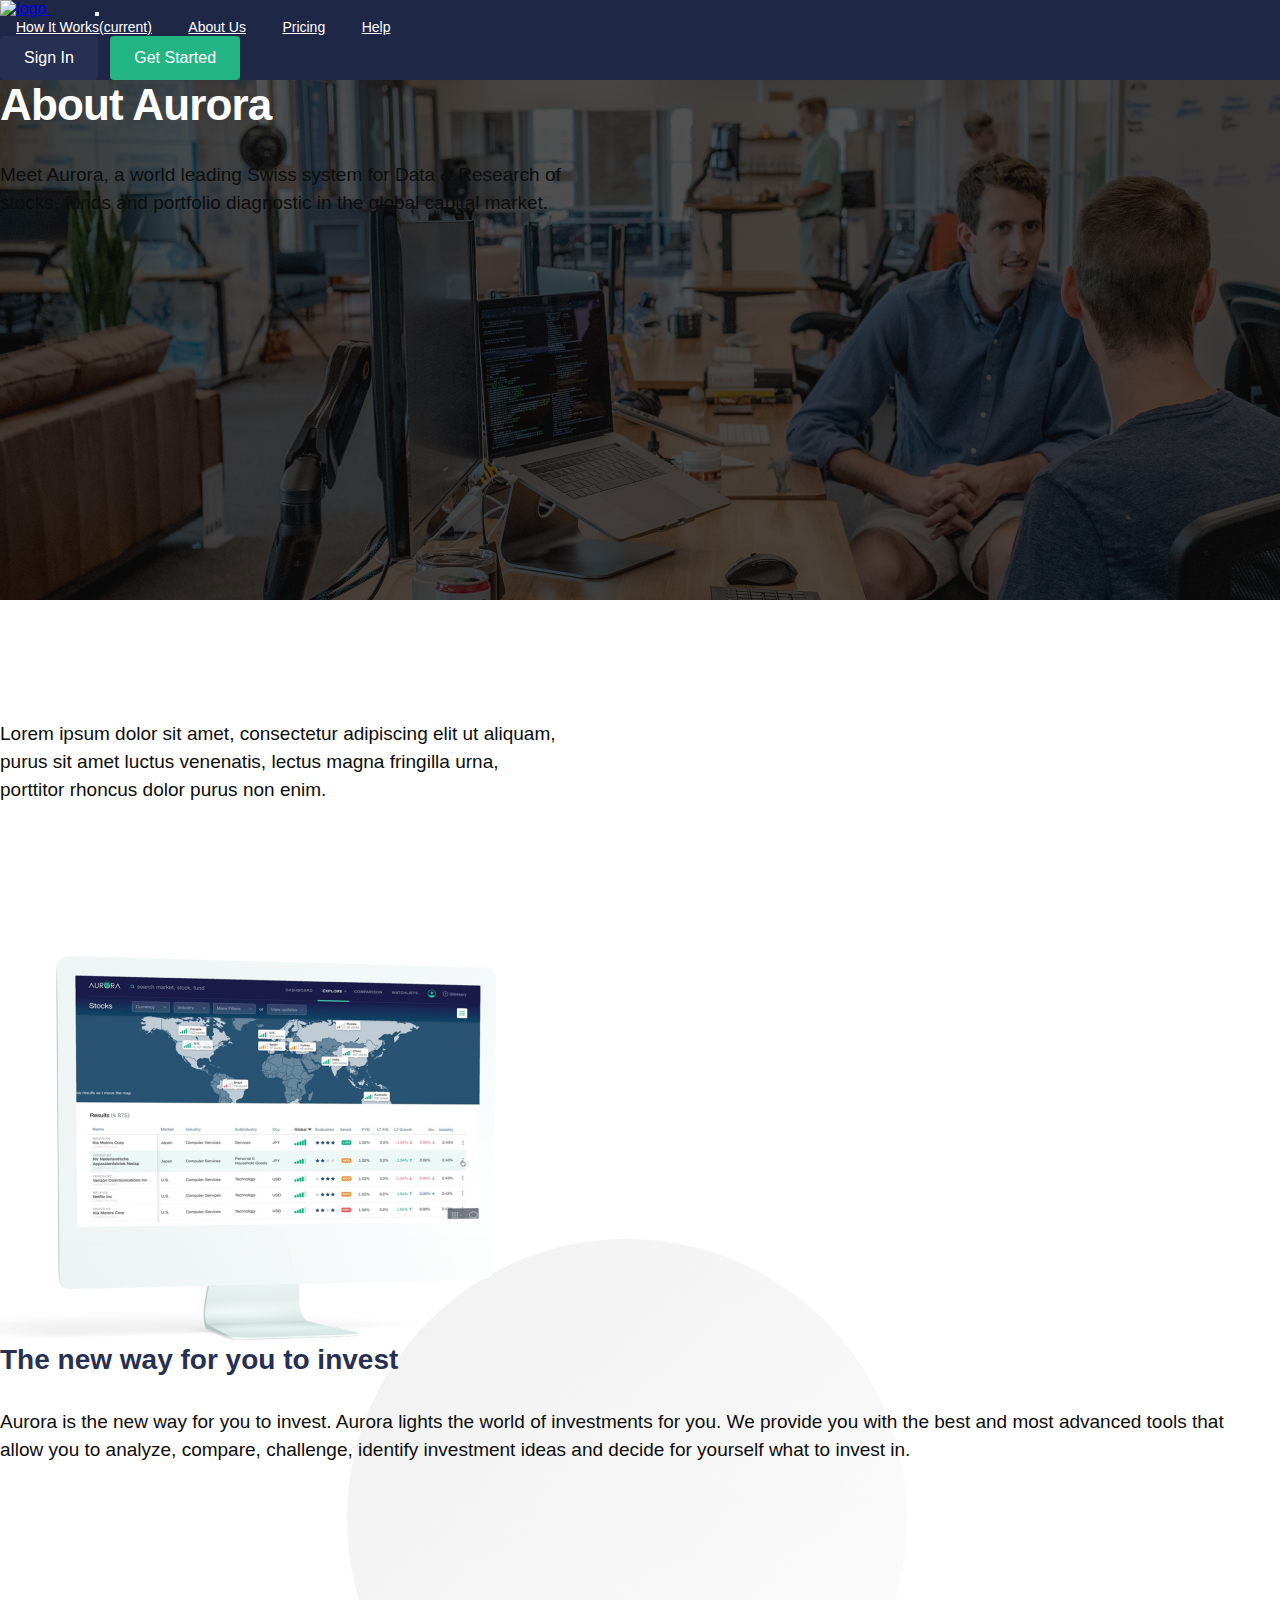
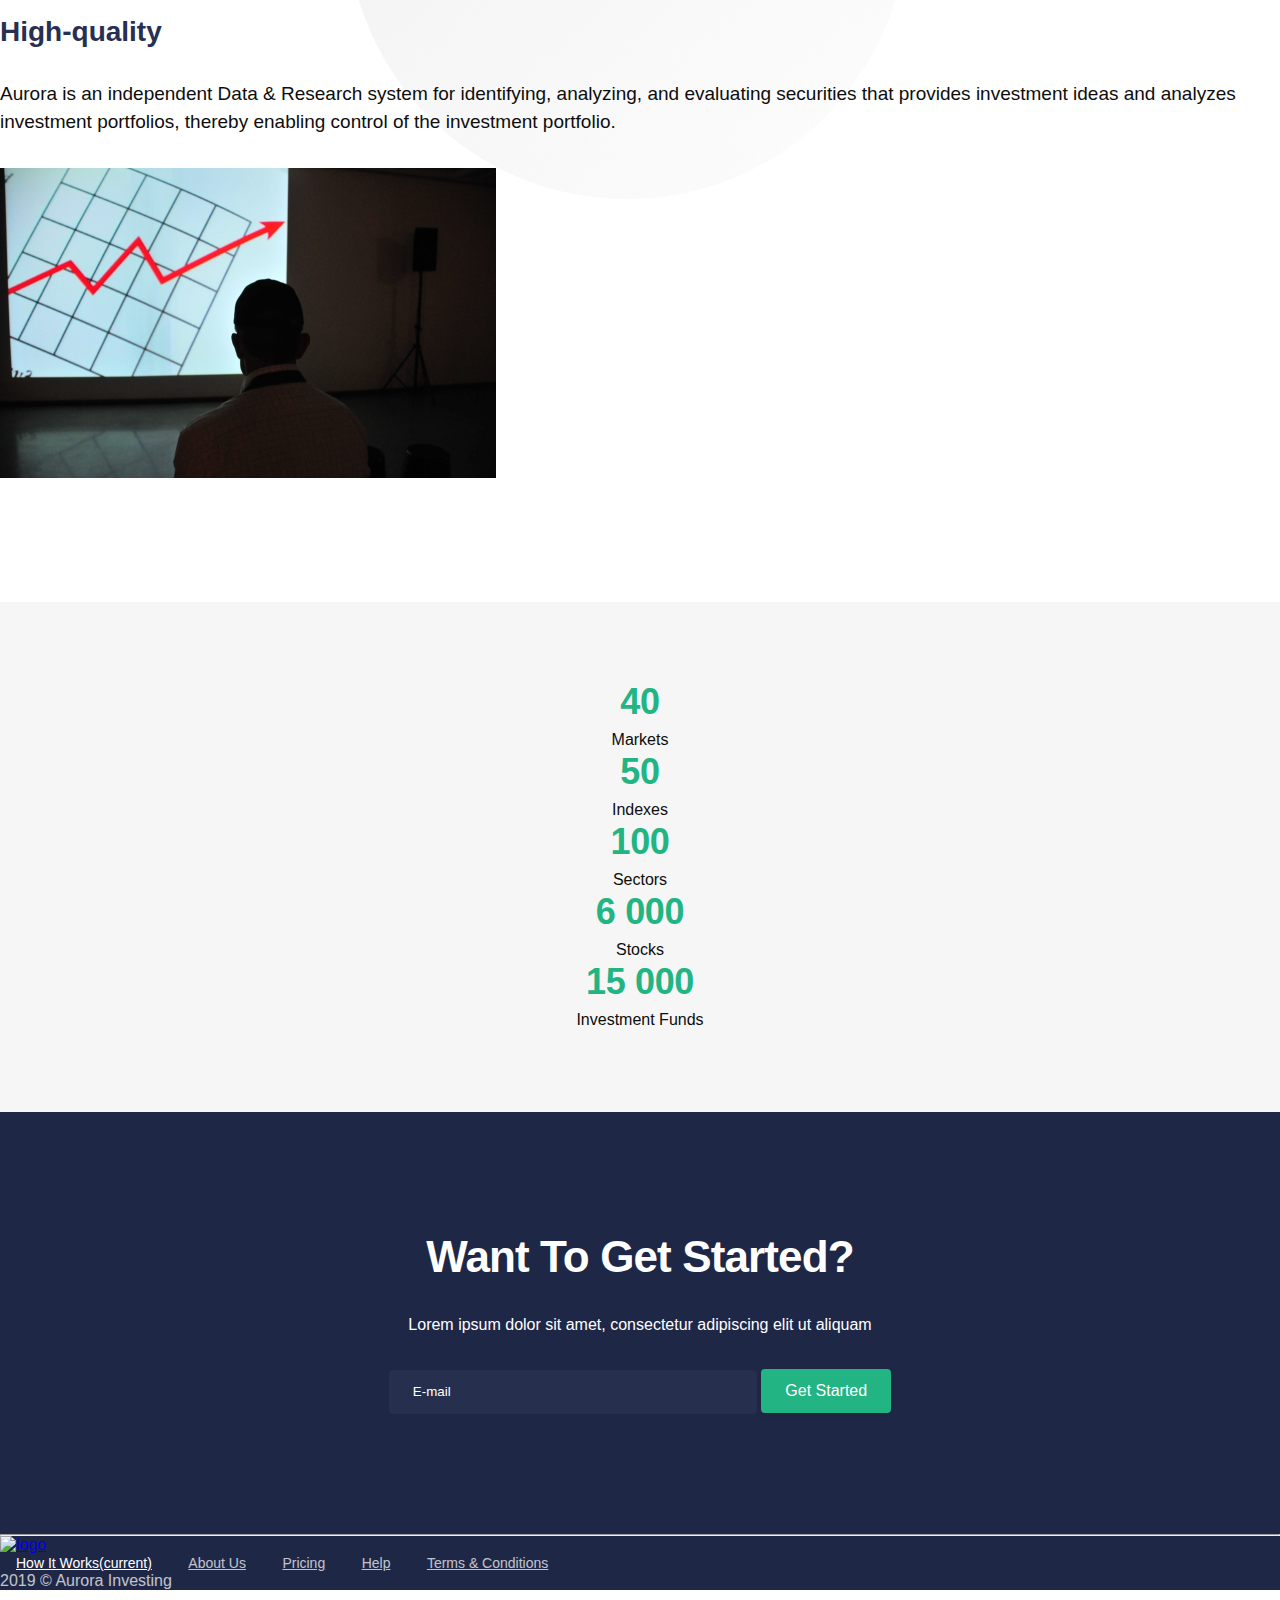
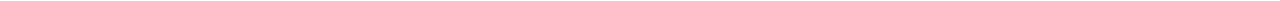
==== about.html @ 43144789 "create About Us page" ====
<!doctype html>
<html lang="en">
<head>
    <meta charset="utf-8">
    <meta name="viewport" content="width=device-width, initial-scale=1, shrink-to-fit=no">

    <link rel="stylesheet" href="css/bootstrap.min.css">
    <link rel="stylesheet" href="style.css">
    <title>About</title>
</head>
<body>
<div class="body_aur">
    <header>
        <nav class="navbar navbar-expand-lg bg-dark p-0">
            <div class="container container1224">
                <a class="navbar-brand" href="#">
                    <img src="images/Logo/Aurora.png" alt="logo">
                </a>
                <button class="navbar-toggler" type="button" data-toggle="collapse" data-target="#navbarNavAltMarkup" aria-controls="navbarNavAltMarkup" aria-expanded="false" aria-label="Toggle navigation">
                    <span class="navbar-toggler-icon"></span>
                </button>
                <div class="collapse navbar-collapse" id="navbarNavAltMarkup">
                    <div class="navbar-nav">
                        <a class="nav-item nav-link active" href="#">How It Works<span class="sr-only">(current)</span></a>
                        <a class="nav-item nav-link" href="#">About Us</a>
                        <a class="nav-item nav-link" href="#">Pricing</a>
                        <a class="nav-item nav-link" href="#">Help</a>
                    </div>
                </div>

                <div class="d-flex">
                    <button class="btn_light_blue">Sign In</button>
                    <button class="btn_green">Get Started</button>
                </div>
            </div>
        </nav>
    </header>
    <main role="main">
        <section class="about-header-section m-b--120">
            <div class="d-flex justify-content-center align-items-center flex-column h-100">
                <h1 class="title_h2-white">About Aurora</h1>
                <p class="info_section--text--maxP text-white">Meet Aurora, a world leading Swiss system for Data & Research of
                    <br> stocks, funds and portfolio diagnostic in the global capital market.</p>
            </div>
        </section>
        <section class="content-about">
            <div class="container container1224">
                <div class="text-center">
                    <p class="info_section--text--maxP">
                        Lorem ipsum dolor sit amet, consectetur adipiscing elit ut aliquam, <br>
                        purus sit amet luctus venenatis, lectus magna fringilla urna, <br>
                        porttitor rhoncus dolor purus non enim.
                    </p>
                </div>
                <div class="bg-ellipse">
                    <div class="d-flex align-items-center p-tb--120 wrap">
                        <div class="col-12 col-md-6 p-0">
                            <img src="images/imacccc-1024x792%201.png" alt="">
                        </div>
                        <div class="col-12 col-md-6 text-left">
                            <h3 class="title_h3">The new way for you to invest</h3>
                            <p class="info_section--text--maxP">Aurora is the new way for you to invest.
                                Aurora lights the world of investments for you. We provide you with the best and most
                                advanced tools that allow you to analyze, compare, challenge, identify investment ideas
                                and decide for yourself what to invest in.
                            </p>
                        </div>
                    </div>
                    <div class="d-flex align-items-center p-b--120 wrap reverse">
                        <div class="col-12 col-md-6 text-left">
                            <h3 class="title_h3">High-quality</h3>
                            <p class="info_section--text--maxP">
                                Aurora is an independent Data & Research system for identifying,
                                analyzing, and evaluating securities that provides investment ideas and analyzes investment portfolios,
                                thereby enabling control of the investment portfolio.
                            </p>
                        </div>
                        <div class="col-12 col-md-6 p-0 text-right">
                            <img src="images/Rectangle.png" alt="">
                        </div>
                    </div>
                </div>
            </div>
        </section>
        <section>
            <div class="d-flex justify-content-center aur_numbers flex-sm-wrap flex-wrap">
                <div class="ph-40">
                    <div class="aur_number">40</div>
                    <div class="info_number">Markets</div>
                </div>
                <div class="ph-40">
                    <div class="aur_number">50</div>
                    <div class="info_number">Indexes</div>
                </div>
                <div class="ph-40">
                    <div class="aur_number">100</div>
                    <div class="info_number">Sectors</div>
                </div>
                <div class="ph-40">
                    <div class="aur_number">6 000</div>
                    <div class="info_number">Stocks</div>
                </div>
                <div class="ph-40">
                    <div class="aur_number">15 000</div>
                    <div class="info_number">Investment Funds</div>
                </div>
            </div>
        </section>
    </main>
    <footer>
        <section class="get-start-section">
            <div class="container">
                <h2 class="title_h2-white">Want To Get Started?</h2>
                <p>Lorem ipsum dolor sit amet, consectetur adipiscing elit ut aliquam</p>
                <form action="">
                    <div>
                        <input type="email" class="aur-input" placeholder="E-mail">
                        <button class="btn_green">Get Started</button>
                    </div>
                </form>
            </div>
        </section>
        <hr class="m-0">
        <section class="footer-section">
            <div class="navbar navbar-expand-lg navbar-dark bg_header_dark p-0">
                <div class="container container1224">
                    <a class="navbar-brand" href="#">
                        <img src="images/Logo/Aurora.png" alt="logo">
                    </a>
                    <div class="navbar-collapse justify-content-between">
                        <div class="navbar-nav">
                            <a class="nav-item nav-link active" href="#">How It Works<span class="sr-only">(current)</span></a>
                            <a class="nav-item nav-link opacity072" href="#">About Us</a>
                            <a class="nav-item nav-link opacity072" href="#">Pricing</a>
                            <a class="nav-item nav-link opacity072" href="#">Help</a>
                            <a class="nav-item nav-link opacity072" href="#">Terms & Conditions</a>
                        </div>
                        <div class="d-flex opacity072">
                            2019 © Aurora Investing
                        </div>
                    </div>
                </div>
            </div>
        </section>
    </footer>
</div>
<script src="https://code.jquery.com/jquery-3.4.1.slim.min.js" integrity="sha384-J6qa4849blE2+poT4WnyKhv5vZF5SrPo0iEjwBvKU7imGFAV0wwj1yYfoRSJoZ+n" crossorigin="anonymous"></script>
<script src="https://cdn.jsdelivr.net/npm/popper.js@1.16.0/dist/umd/popper.min.js" integrity="sha384-Q6E9RHvbIyZFJoft+2mJbHaEWldlvI9IOYy5n3zV9zzTtmI3UksdQRVvoxMfooAo" crossorigin="anonymous"></script>
<script src="js/bootstrap.min.js" integrity="sha384-wfSDF2E50Y2D1uUdj0O3uMBJnjuUD4Ih7YwaYd1iqfktj0Uod8GCExl3Og8ifwB6" crossorigin="anonymous"></script>
</body>
</html>
---- style.css ----
* {
    margin: 0;
    padding: 0;
}
@font-face {
    font-family: 'Inter-Regular';
    src: url('fonts/Inter-Regular.eot');
    src: url('fonts/Inter-Regular.eot?#iefix') format('embedded-opentype'),
    url('fonts/Inter-Regular.svg#Inter-Regular') format('svg'),
    url('fonts/Inter-Regular.ttf') format('truetype'),
    url('fonts/Inter-Regular.woff') format('woff'),
    url('fonts/Inter-Regular.woff2') format('woff2');
    font-weight: normal;
    font-style: normal;
}
@font-face {
    font-family: 'Inter-Bold';
    src: url('fonts/Inter-Bold.eot');
    src: url('fonts/Inter-Bold.eot?#iefix') format('embedded-opentype'),
    url('fonts/Inter-Bold.svg#Inter-Bold') format('svg'),
    url('fonts/Inter-Bold.ttf') format('truetype'),
    url('fonts/Inter-Bold.woff') format('woff'),
    url('fonts/Inter-Bold.woff2') format('woff2');
    font-weight: normal;
    font-style: normal;
}
body {
    font-family: 'Inter-Regular', sans-serif;
}
.title_h1 {
    font-family: 'Inter-Bold', sans-serif;
    font-size: 56px;
    line-height: 62px;
    text-align: center;
    letter-spacing: -0.03em;
    color: #1F2747;
    margin-bottom: 32px;
}
.title_h2 {
    font-family: 'Inter-Bold', sans-serif;
    font-size: 44px;
    line-height: 49px;
    letter-spacing: -0.02em;
    color: #272F53;
    margin-bottom: 32px;
}
.title_h2-white {
    font-family: 'Inter-Bold', sans-serif;
    font-size: 44px;
    line-height: 49px;
    letter-spacing: -0.02em;
    color: #FFFFFF;
    margin-bottom: 32px;
}
.title_h3 {
    font-family: 'Inter-Bold', sans-serif;
    font-weight: bold;
    font-size: 28px;
    line-height: 32px;
    color: #272F53;
    margin-bottom: 32px;
}
.title_h4 {
    font-weight: bold;
    font-size: 22px;
    line-height: 25px;
    text-align: center;
    color: #272F53;
}
.body_aur {
    max-width: 1600px;
    width: 100%;
    margin: 0 auto;
}
.header-bg {
    background: url("images/header-bg.png");
    height: 1000px;
    width: 100%;
}
.body_aur .navbar-brand {
    padding-top: 8px;
    padding-bottom: 28px;
    margin-right: 44px;
}
.body_aur .nav-item.nav-link {
    font-size: 14px;
    line-height: 16px;
    color: #FFFFFF;
    padding: 0 16px;
}
.p-0 {
    padding: 0;
}
.ph-0{
    padding-left: 0;
    padding-right: 0;
}
.pv-0{
    padding-top: 0;
    padding-bottom: 0;
}
.ph-40{
    padding-left: 40px;
    padding-right:40px;
}
.m-0 {
    margin: 0;
}
.mh-0{
    margin-left: 0;
    margin-right: 0;
}
.mv-0{
    margin-top: 0;
    margin-bottom: 0;
}
.btn_light_blue {
    background: #272F53;
    border-radius: 4px;
    border: 0;
    outline:none;
    color: #FFFFFF;
    padding: 12px 24px;
    text-align: center;
    font-weight: 500;
    font-size: 16px;
    line-height: 20px;
    margin-right: 8px;
}
.btn_green {
    background: #22B483;
    box-shadow: 0 2px 4px rgba(13, 13, 13, 0.08);
    border-radius: 4px;
    color: #FFFFFF;
    padding: 12px 24px;
    text-align: center;
    font-weight: 500;
    font-size: 16px;
    line-height: 20px;
    border: 0;
    outline:none;
}
.header-content{
    padding-top: 120px;
    background-color: transparent;
}
.info_aur {
    width: 100%;
    color: #ffffff;
    padding-left: 188px;
    padding-right: 130px;
}
.info_aur h1{
    font-weight: bold;
    font-size: 44px;
    line-height: 49px;
    letter-spacing: -0.02em;
    color: #FFFFFF;
    margin-bottom: 32px;
}
.info_aur p{
    font-weight: normal;
    font-size: 19px;
    line-height: 28px;
    color: #FFFFFF;
    margin-bottom: 32px;
}
.aur_numbers {
    padding: 80px;
    background: rgba(13, 13, 13, 0.04);
}
.aur_number {
    font-size: 36px;
    line-height: 40px; text-align: center;
    letter-spacing: -0.01em;
    color: #22B483;
    margin-bottom: 6px;
    font-weight: bold;
}
.info_number {
    font-size: 16px;
    line-height: 24px;
    text-align: center;
    color: #0D0D0D;
}
.over-hidden {
    overflow: hidden;
}
.p-tb--120 {
    padding-top: 120px;
    padding-bottom: 120px;
}
.p-b--120 {
    padding-bottom: 120px;
}
.p-r--188 {
    padding-right: 188px;
}
.p-r--122 {
    padding-right: 122px;
}
.p-r--230 {
    padding-right: 230px;
}
.p-r--24 {
    padding-right: 24px;
}
.p-l--188 {
    padding-left: 188px;
}
.p-l--26 {
    padding-left: 26px;
}
.p-l--122 {
    padding-left: 122px;
}
.p-l--50 {
    padding-left: 50px;
}
.p-r--30 {
    padding-right: 30px;
}
.p-lr--62 {
    padding-left: 62px;
    padding-right: 62px;
}
.m-t--57 {
    margin-top: 57px;
}
.m-t--35 {
    margin-top: 35px;
}
.m-t--28 {
    margin-top: 28px;
}
.m-t--45 {
    margin-top: 45px;
}
.m-b--30 {
    margin-bottom: 30px;
}
.m-b--120 {
    margin-bottom: 120px;
}
.info_section--text h2 {
    font-family: 'Inter-Bold',sans-serif;
    font-size: 44px;
    line-height: 49px;
    letter-spacing: -0.02em;
    color: #272F53;
    margin-bottom: 32px;
}
.info_section--text h4 {
    font-family: 'Inter-Bold',sans-serif;
    font-size: 22px;
    line-height: 25px;
    color: #272F53;
    margin-bottom: 16px;
    position: relative;
}
.info_section--text h4.aur-circle-icon:after {
    content: '';
    position: absolute;
    left: -26px;
    top: 7px;
    width: 10px;
    height: 10px;
    border: 2px solid #E0463E;
    border-radius: 50%;
}
.info_section--text--maxP {
    font-size: 19px;
    line-height: 28px;
    color: #0D0D0D;
    margin-bottom: 32px;
}
.info_section--text--minP {
    font-size: 16px;
    line-height: 24px;
    color: #0D0D0D;
    margin-bottom: 24px;
}
.steps-section {
    padding: 120px 0;
    background-color: #22B483;
    color: #FFFFFF;
}
.steps-section h2{
    font-family: 'Inter-Bold',sans-serif;
    font-size: 44px;
    line-height: 49px;
    text-align: center;
    letter-spacing: -0.02em;
    color: #FFFFFF;
    margin-bottom: 60px;
}
.steps-section h4{
    font-family: 'Inter-Bold',sans-serif;
    font-size: 22px;
    line-height: 25px;
    color: #FFFFFF;
    margin-bottom: 12px;
    position: relative;
}
.steps-section p{
    margin-bottom: 0;
}
.aur-plus-icon{
    position: relative;
}
.info_section--text  p.aur-plus-icon:after{
    content: '+';
    position: absolute;
    left: -26px;
    top: 0;
    width: 12px;
    height: 12px;
    color: #E0463E;
    border-radius: 50%;
}
.method-section {
    background: rgba(13, 13, 13, 0.04);
    padding: 120px;
}
.method-section h2{
    font-family: 'Inter-Bold', sans-serif;
    font-size: 44px;
    line-height: 49px;
    text-align: center;
    letter-spacing: -0.02em;
    color: #272F53;
    margin-bottom: 60px;
}
.method-section h4{
    font-family: 'Inter-Bold',sans-serif;
    font-size: 22px;
    line-height: 25px;
    text-align: center;
    color: #272F53;
    margin-bottom: 24px;
}
.method-section p{
    font-size: 16px;
    line-height: 24px;
    text-align: center;
    color: #0D0D0D;
    margin-bottom: 0;
}
.method-col {
    padding: 0 36px;
}
.facts-section {
    padding: 120px;
    background-color: #FFFFFF;
}
.facts-section .aur_numbers{
    padding: 0;
    background-color: #FFFFFF;
}
.facts-section .aur_number{
    text-align: left;
}
.facts-section .info_number{
    text-align: left;
}
.get-start-section {
    padding: 120px;
    background-color: #1F2747;
    text-align: center;
}
.get-start-section p {
    font-size: 16px;
    line-height: 24px;
    text-align: center;
    color: #FFFFFF;
    margin-bottom: 32px;
}
.aur-input {
    width: 320px;
    height: 44px;
    border: 0;
    background: rgba(255, 255, 255, 0.04);
    border-radius: 4px;
    padding: 0 24px;
    color: #ffffff;
}
.aur-input::placeholder{
    color: #ffffff;
}
.footer-section {
    background-color: #1F2747;
    color: #FFFFFF;
}
.footer-section .navbar-brand {
    padding-top: 28px;
    padding-bottom: 48px;
    margin-right: 44px;
}
.opacity072 {
    opacity: 0.72;
}
.picIPad {
    background: url("images/pic2.png") top left;
    height: 1703px;
    width: 1542px;
}
.iPadPro1 {
    position: relative;
}
.iPadPro1:after {
    content: '';
    position: absolute;
    background-image: url("images/element1.png");
    width: 100%;
    height: 100%;
    left: 0;
    bottom: 0;
    z-index: -1;
    background-position: -700px 200px;
}
.iPadPro2 {
    position: relative;
}
.iPadPro2:after {
    content: '';
    position: absolute;
    background-image: url("images/element2.png");
    width: 100%;
    height: 100%;
    right: 0;
    bottom: 0;
    z-index: -1;
    background-position: 869px 125px;
    background-repeat: no-repeat;
}
.bg-dark {
    background: #1F2747!important;
}
.fw-bold {
    font-family: 'Inter-Bold', sans-serif;
}
.color-green {
    color: #22B483;
}
.color-red {
    color: #E0463E;
}
.color-yellow{
    color: #F3BB4C;
}
.about-header-section {
    background: url("images/about.png") no-repeat;
    width: 100%;
    height: 520px;
    background-size: cover;
}
.bg-ellipse {
    ;
    background-image: url("images/Ellipse.png");
    width: 100%;
    height: 100%;
    background-position: center;
    background-repeat: no-repeat;
}
@media (min-width: 1200px){
    .container1224 {
        max-width: 1254px;
    }
    .container736 {
        max-width: 766px;
    }
    .container1356 {
        max-width: 1386px;
    }
    .container960 {
        max-width: 990px;
    }
    .container860 {
        max-width: 860px;
    }
    .container1128 {
        max-width: 1158px;
    }
}
@media screen and  (max-width: 1199px){
  .info_aur{
      padding-left: 80px;
  }
    .p-r--188 {
        padding-right: 30px;
    }
    .p-l--188 {
        padding-left: 30px;
    }
    .p-l--122 {
        padding-left: 30px;
    }
    .p-r--122 {
        padding-right: 30px;
    }
}
@media screen and (max-width: 768px) {
    .wrap{
        flex-wrap: wrap;
    }
    .reverse {
        flex-wrap: wrap-reverse;
    }
    .p-r--230 {
        padding-right: 0;
    }
    .p-lr--62 {
           padding-left: 0;
           padding-right: 0;
    }
}
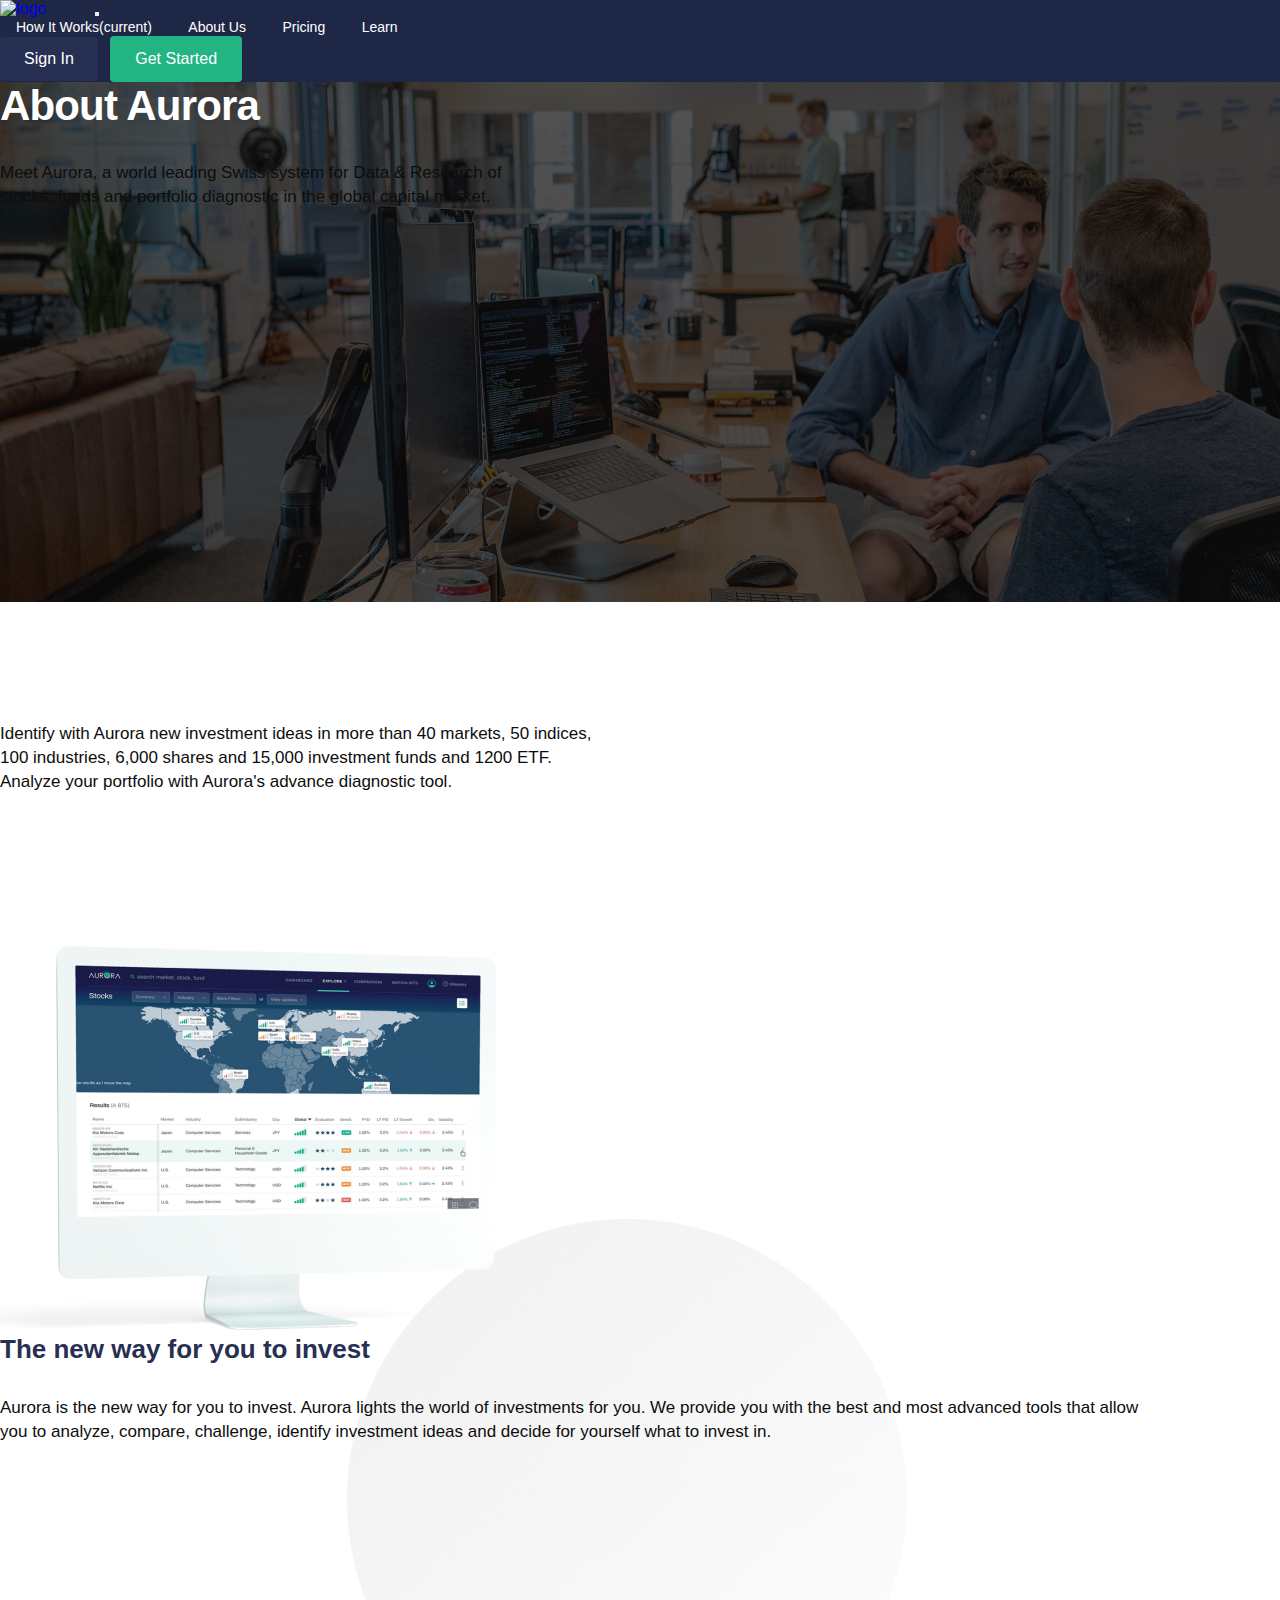
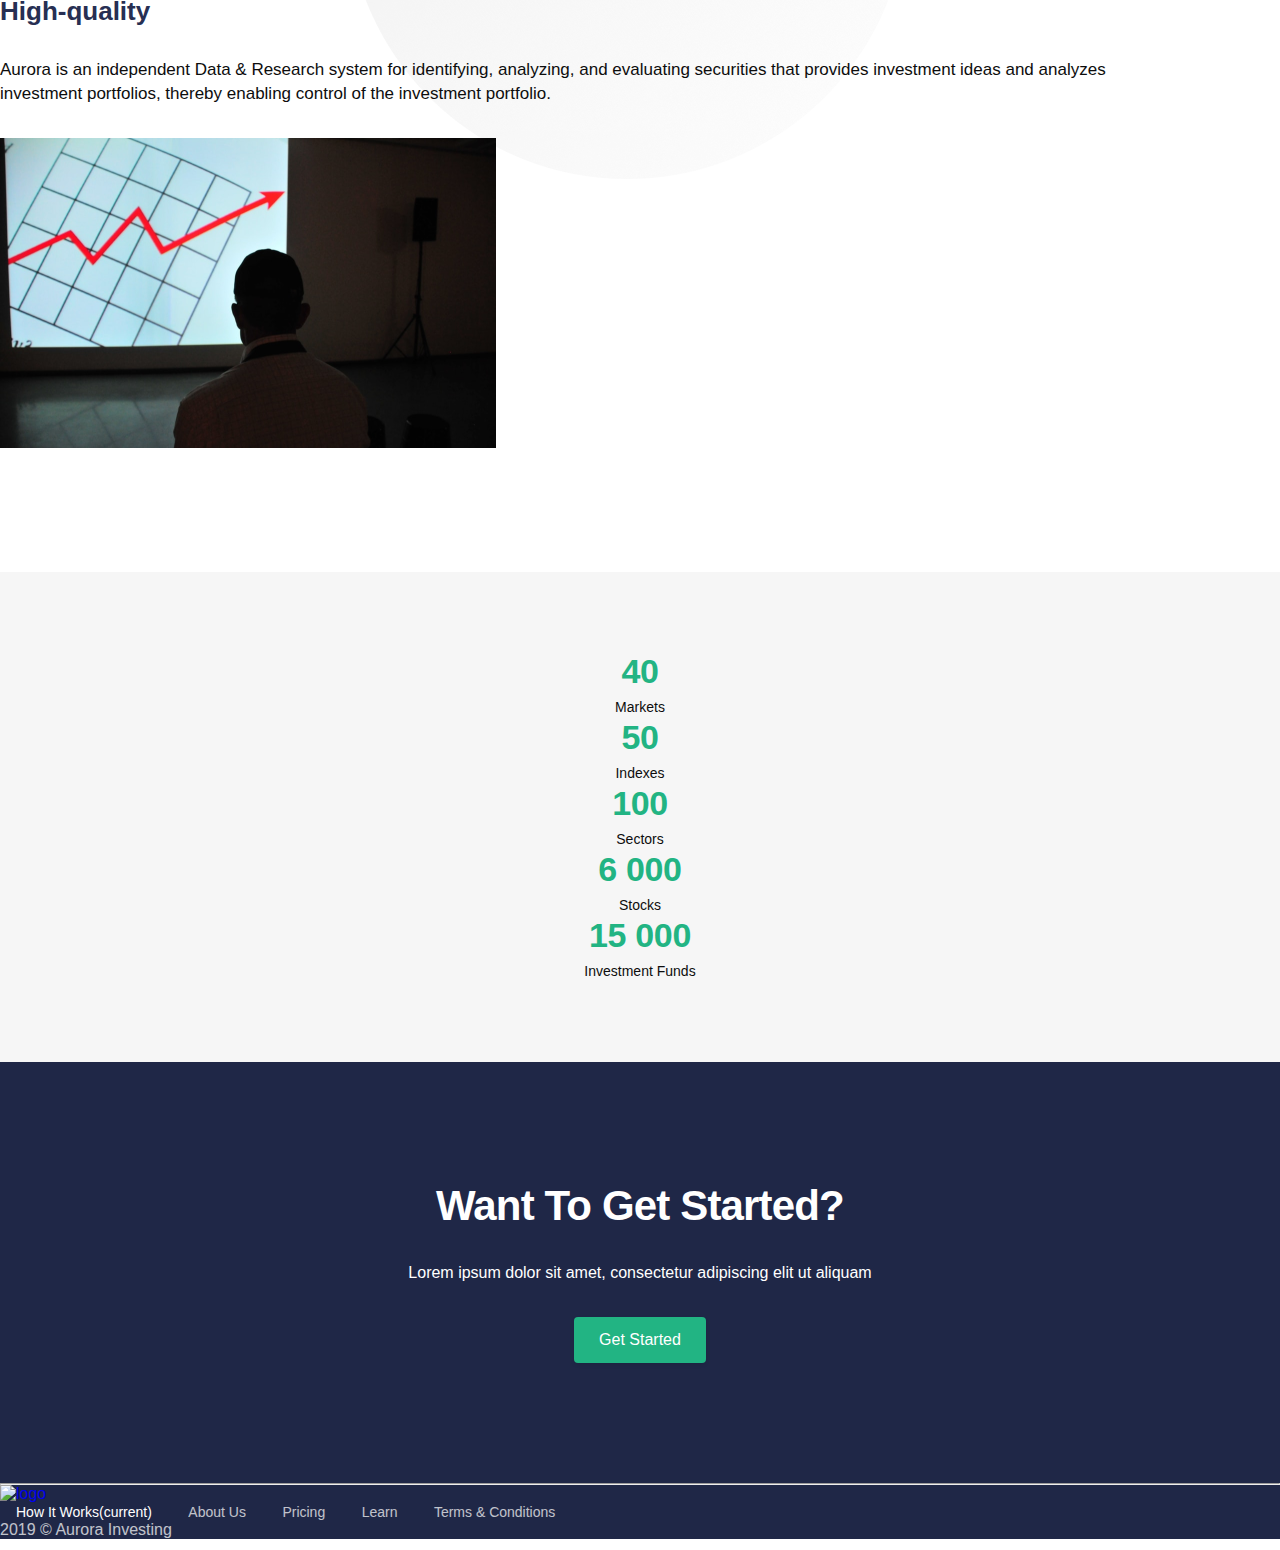
==== commit 1e340a89: "create overlay-wrapper,add get started links" ====
--- a/about.html
+++ b/about.html
@@ -13,7 +13,7 @@
     <header>
         <nav class="navbar navbar-expand-lg bg-dark p-0">
             <div class="container container1224">
-                <a class="navbar-brand" href="#">
+                <a class="navbar-brand" href="http://greatexpertdev.site/projects/aurora">
                     <img src="images/Logo/Aurora.png" alt="logo">
                 </a>
                 <button class="navbar-toggler" type="button" data-toggle="collapse" data-target="#navbarNavAltMarkup" aria-controls="navbarNavAltMarkup" aria-expanded="false" aria-label="Toggle navigation">
@@ -21,16 +21,20 @@
                 </button>
                 <div class="collapse navbar-collapse" id="navbarNavAltMarkup">
                     <div class="navbar-nav">
-                        <a class="nav-item nav-link active" href="#">How It Works<span class="sr-only">(current)</span></a>
-                        <a class="nav-item nav-link" href="#">About Us</a>
-                        <a class="nav-item nav-link" href="#">Pricing</a>
-                        <a class="nav-item nav-link" href="#">Help</a>
+                        <a class="nav-item nav-link active" href="http://greatexpertdev.site/projects/aurora/howItWorks.html">How It Works<span class="sr-only">(current)</span></a>
+                        <a class="nav-item nav-link" href="http://greatexpertdev.site/projects/aurora/about.html">About Us</a>
+                        <a class="nav-item nav-link" href="http://greatexpertdev.site/projects/aurora/pricing.html">Pricing</a>
+                        <a class="nav-item nav-link" href="#">Learn</a>
                     </div>
                 </div>
 
                 <div class="d-flex">
-                    <button class="btn_light_blue">Sign In</button>
-                    <button class="btn_green">Get Started</button>
+                    <button class="btn_light_blue">
+                        <a href="http://greatexpertdev.site/projects/aurora/signIn.html">Sign In</a>
+                    </button>
+                    <button class="btn_green">
+                        <a href="http://greatexpertdev.site/projects/aurora/registration.html">Get Started</a>
+                    </button>
                 </div>
             </div>
         </nav>
@@ -47,9 +51,9 @@
             <div class="container container1224">
                 <div class="text-center">
                     <p class="info_section--text--maxP">
-                        Lorem ipsum dolor sit amet, consectetur adipiscing elit ut aliquam, <br>
-                        purus sit amet luctus venenatis, lectus magna fringilla urna, <br>
-                        porttitor rhoncus dolor purus non enim.
+                        Identify with Aurora new investment ideas in more than 40 markets, 50 indices, <br> 100 industries,
+                        6,000 shares and 15,000 investment funds and 1200 ETF. <br>
+                        Analyze your portfolio with Aurora's advance diagnostic tool.
                     </p>
                 </div>
                 <div class="bg-ellipse">
@@ -57,7 +61,7 @@
                         <div class="col-12 col-md-6 p-0">
                             <img src="images/imacccc-1024x792%201.png" alt="">
                         </div>
-                        <div class="col-12 col-md-6 text-left">
+                        <div class="col-12 col-md-6 text-left p-r--104">
                             <h3 class="title_h3">The new way for you to invest</h3>
                             <p class="info_section--text--maxP">Aurora is the new way for you to invest.
                                 Aurora lights the world of investments for you. We provide you with the best and most
@@ -67,7 +71,7 @@
                         </div>
                     </div>
                     <div class="d-flex align-items-center p-b--120 wrap reverse">
-                        <div class="col-12 col-md-6 text-left">
+                        <div class="col-12 col-md-6 text-left p-r--104">
                             <h3 class="title_h3">High-quality</h3>
                             <p class="info_section--text--maxP">
                                 Aurora is an independent Data & Research system for identifying,
@@ -114,8 +118,10 @@
                 <p>Lorem ipsum dolor sit amet, consectetur adipiscing elit ut aliquam</p>
                 <form action="">
                     <div>
-                        <input type="email" class="aur-input" placeholder="E-mail">
-                        <button class="btn_green">Get Started</button>
+<!--                        <input type="email" class="aur-input" placeholder="E-mail">-->
+                        <button class="btn_green">
+                            <a href="http://greatexpertdev.site/projects/aurora/registration.html">Get Started</a>
+                        </button>
                     </div>
                 </form>
             </div>
@@ -124,16 +130,16 @@
         <section class="footer-section">
             <div class="navbar navbar-expand-lg navbar-dark bg_header_dark p-0">
                 <div class="container container1224">
-                    <a class="navbar-brand" href="#">
+                    <a class="navbar-brand" href="http://greatexpertdev.site/projects/aurora">
                         <img src="images/Logo/Aurora.png" alt="logo">
                     </a>
                     <div class="navbar-collapse justify-content-between">
                         <div class="navbar-nav">
-                            <a class="nav-item nav-link active" href="#">How It Works<span class="sr-only">(current)</span></a>
-                            <a class="nav-item nav-link opacity072" href="#">About Us</a>
-                            <a class="nav-item nav-link opacity072" href="#">Pricing</a>
-                            <a class="nav-item nav-link opacity072" href="#">Help</a>
-                            <a class="nav-item nav-link opacity072" href="#">Terms & Conditions</a>
+                            <a class="nav-item nav-link active" href="http://greatexpertdev.site/projects/aurora/howItWorks.html">How It Works<span class="sr-only">(current)</span></a>
+                            <a class="nav-item nav-link opacity072" href="http://greatexpertdev.site/projects/aurora/about.html">About Us</a>
+                            <a class="nav-item nav-link opacity072" href="http://greatexpertdev.site/projects/aurora/pricing.html">Pricing</a>
+                            <a class="nav-item nav-link opacity072" href="#">Learn</a>
+                            <a class="nav-item nav-link opacity072" href="http://greatexpertdev.site/projects/aurora/terms.html">Terms & Conditions</a>
                         </div>
                         <div class="d-flex opacity072">
                             2019 © Aurora Investing
--- a/style.css
+++ b/style.css
@@ -26,11 +26,17 @@
 }
 body {
     font-family: 'Inter-Regular', sans-serif;
+    font-size: 16px;
+}
+a, a:hover, a:focus, a:visited {
+    text-decoration: none;
 }
 .title_h1 {
     font-family: 'Inter-Bold', sans-serif;
-    font-size: 56px;
-    line-height: 62px;
+    /*font-size: 56px;*/
+    /*line-height: 62px;*/
+    font-size: 54px;
+    line-height: 60px;
     text-align: center;
     letter-spacing: -0.03em;
     color: #1F2747;
@@ -38,16 +44,20 @@
 }
 .title_h2 {
     font-family: 'Inter-Bold', sans-serif;
-    font-size: 44px;
-    line-height: 49px;
+    /*font-size: 44px;*/
+    /*line-height: 49px;*/
+    font-size: 42px;
+    line-height: 47px;
     letter-spacing: -0.02em;
     color: #272F53;
     margin-bottom: 32px;
 }
 .title_h2-white {
     font-family: 'Inter-Bold', sans-serif;
-    font-size: 44px;
-    line-height: 49px;
+    /*font-size: 44px;*/
+    /*line-height: 49px;*/
+    font-size: 42px;
+    line-height: 47px;
     letter-spacing: -0.02em;
     color: #FFFFFF;
     margin-bottom: 32px;
@@ -55,22 +65,100 @@
 .title_h3 {
     font-family: 'Inter-Bold', sans-serif;
     font-weight: bold;
-    font-size: 28px;
-    line-height: 32px;
+    /*font-size: 28px;*/
+    /*line-height: 32px;*/
+    font-size: 26px;
+    line-height: 30px;
     color: #272F53;
     margin-bottom: 32px;
 }
 .title_h4 {
     font-weight: bold;
-    font-size: 22px;
-    line-height: 25px;
+    /*font-size: 22px;*/
+    /*line-height: 25px;*/
+    font-size: 20px;
+    line-height: 23px;
     text-align: center;
     color: #272F53;
+}
+.title_h4_min {
+    font-family: 'Inter-Bold', sans-serif;
+    /*font-size: 22px;*/
+    /*line-height: 22px;*/
+    font-size: 20px;
+    line-height: 20px;
+    text-align: center;
+    color: #1F2747;
+    margin-bottom: 24px;
 }
 .body_aur {
     max-width: 1600px;
     width: 100%;
     margin: 0 auto;
+    position: relative;
+}
+.body-wrapper {
+    display: none;
+    position: fixed;
+    max-width: 1600px;
+    width: 100%;
+    height: 100%;
+    margin: 0 auto;
+    transition: all 0.2s;
+    top: 0;
+    left: 0;
+    right: 0;
+    bottom: 0;
+    background-color: rgba(7, 0, 1, 0.48);
+    z-index: 11;
+}
+@-webkit-keyframes fadeInUp {
+    from {
+        opacity: 0;
+        -webkit-transform: translate3d(0, 100%, 0);
+        transform: translate3d(0, 100%, 0);
+    }
+
+    to {
+        opacity: 0.7;
+        -webkit-transform: translate3d(0, 0, 0);
+        transform: translate3d(0, 0, 0);
+    }
+}
+
+@keyframes fadeInUp {
+    from {
+        opacity: 0;
+        -webkit-transform: translate3d(0, 100%, 0);
+        transform: translate3d(0, 100%, 0);
+    }
+
+    to {
+        opacity: 0.7;
+        -webkit-transform: translate3d(0, 0, 0);
+        transform: translate3d(0, 0, 0);
+    }
+}
+
+.fadeInUp {
+    -webkit-animation-name: fadeInUp;
+    -webkit-animation-duration: 2s;
+    -webkit-animation-delay: 1s;
+    animation-name: fadeInUp;
+    animation-duration: 2s;
+    animation-delay: -1s;
+}
+.body-wrapper>div {
+    display: flex;
+    min-height: 100vh;
+    flex-direction: column;
+}
+.body-wrapper--content {
+    flex: 1;
+}
+.body-wrapper--footer {
+   padding: 36px 120px;
+    background-color: rgba(13, 13, 13, 0.9);
 }
 .header-bg {
     background: url("images/header-bg.png");
@@ -103,6 +191,9 @@
     padding-left: 40px;
     padding-right:40px;
 }
+.p-48 {
+    padding: 48px;
+}
 .m-0 {
     margin: 0;
 }
@@ -115,6 +206,7 @@
     margin-bottom: 0;
 }
 .btn_light_blue {
+    font-family: 'Inter-Regular', sans-serif;
     background: #272F53;
     border-radius: 4px;
     border: 0;
@@ -126,8 +218,16 @@
     font-size: 16px;
     line-height: 20px;
     margin-right: 8px;
+    transition: all 0.2s;
+}
+.btn_light_blue:hover {
+    background: #FFFFFF;
+    color: #272F53;
+    border: 1px solid #272F53;
+    outline: 0;
 }
 .btn_green {
+    font-family: 'Inter-Regular', sans-serif;
     background: #22B483;
     box-shadow: 0 2px 4px rgba(13, 13, 13, 0.08);
     border-radius: 4px;
@@ -137,8 +237,15 @@
     font-weight: 500;
     font-size: 16px;
     line-height: 20px;
-    border: 0;
+    border: 1px solid transparent;
     outline:none;
+    transition: all 0.2s;
+}
+.btn_green:hover {
+    background: #FFFFFF;
+    color: #22B483;
+    border: 1px solid #22B483;
+    outline: 0;
 }
 .header-content{
     padding-top: 120px;
@@ -152,16 +259,20 @@
 }
 .info_aur h1{
     font-weight: bold;
-    font-size: 44px;
-    line-height: 49px;
+    /*font-size: 44px;*/
+    /*line-height: 49px;*/
+    font-size: 42px;
+    line-height: 47px;
     letter-spacing: -0.02em;
     color: #FFFFFF;
     margin-bottom: 32px;
 }
 .info_aur p{
     font-weight: normal;
-    font-size: 19px;
-    line-height: 28px;
+    /*font-size: 19px;*/
+    /*line-height: 28px;*/
+    font-size: 17px;
+    line-height: 24px;
     color: #FFFFFF;
     margin-bottom: 32px;
 }
@@ -170,16 +281,21 @@
     background: rgba(13, 13, 13, 0.04);
 }
 .aur_number {
-    font-size: 36px;
-    line-height: 40px; text-align: center;
+    /*font-size: 36px;*/
+    /*line-height: 40px;*/
+    font-size: 34px;
+    line-height: 38px;
+    text-align: center;
     letter-spacing: -0.01em;
     color: #22B483;
     margin-bottom: 6px;
     font-weight: bold;
 }
 .info_number {
-    font-size: 16px;
-    line-height: 24px;
+    /*font-size: 16px;*/
+    /*line-height: 24px;*/
+    font-size: 14px;
+    line-height: 22px;
     text-align: center;
     color: #0D0D0D;
 }
@@ -190,6 +306,10 @@
     padding-top: 120px;
     padding-bottom: 120px;
 }
+.p-t-80-b--120 {
+    padding-top: 80px;
+    padding-bottom: 120px;
+}
 .p-b--120 {
     padding-bottom: 120px;
 }
@@ -201,6 +321,9 @@
 }
 .p-r--230 {
     padding-right: 230px;
+}
+.p-r--104 {
+    padding-right: 104px;
 }
 .p-r--24 {
     padding-right: 24px;
@@ -224,6 +347,10 @@
     padding-left: 62px;
     padding-right: 62px;
 }
+.p-lr--90 {
+    padding-left: 90px;
+    padding-right: 90px;
+}
 .m-t--57 {
     margin-top: 57px;
 }
@@ -236,24 +363,65 @@
 .m-t--45 {
     margin-top: 45px;
 }
+.m-b--16 {
+    margin-bottom: 16px;
+}
 .m-b--30 {
     margin-bottom: 30px;
 }
+.m-b--12 {
+    margin-bottom: 12px;
+}
+.m-b--32 {
+    margin-bottom: 32px;
+}
+.m-b--40 {
+    margin-bottom: 40px;
+}
+.m-b--48 {
+    margin-bottom: 48px;
+}
+.m-b--60 {
+    margin-bottom: 60px;
+}
 .m-b--120 {
     margin-bottom: 120px;
 }
+.m-r--12 {
+    margin-right: 12px;
+}
+.m-r--16 {
+    margin-right: 16px;
+}
+.m-r--24 {
+    margin-right: 24px;
+}
+.m-l--12 {
+    margin-left: 12px;
+}
+.w-280 {
+    max-width: 280px;
+    width: 100%;
+}
+.flex-1 {
+    flex: 1;
+}
 .info_section--text h2 {
     font-family: 'Inter-Bold',sans-serif;
-    font-size: 44px;
-    line-height: 49px;
+    /*font-size: 44px;*/
+    /*line-height: 49px;*/
+    font-size: 42px;
+    line-height: 47px;
     letter-spacing: -0.02em;
     color: #272F53;
     margin-bottom: 32px;
 }
 .info_section--text h4 {
     font-family: 'Inter-Bold',sans-serif;
-    font-size: 22px;
-    line-height: 25px;
+    /*font-size: 22px;*/
+    font-size: 20px;
+    /*line-height: 25px;*/
+    line-height: 23px;
     color: #272F53;
     margin-bottom: 16px;
     position: relative;
@@ -269,14 +437,18 @@
     border-radius: 50%;
 }
 .info_section--text--maxP {
-    font-size: 19px;
-    line-height: 28px;
+    /*font-size: 19px;*/
+    /*line-height: 28px;*/
+    font-size: 17px;
+    line-height: 24px;
     color: #0D0D0D;
     margin-bottom: 32px;
 }
 .info_section--text--minP {
-    font-size: 16px;
-    line-height: 24px;
+    /*font-size: 16px;*/
+    /*line-height: 24px;*/
+    font-size: 15px;
+    line-height: 22px;
     color: #0D0D0D;
     margin-bottom: 24px;
 }
@@ -287,8 +459,10 @@
 }
 .steps-section h2{
     font-family: 'Inter-Bold',sans-serif;
-    font-size: 44px;
-    line-height: 49px;
+    /*font-size: 44px;*/
+    /*line-height: 49px;*/
+    font-size: 42px;
+    line-height: 47px;
     text-align: center;
     letter-spacing: -0.02em;
     color: #FFFFFF;
@@ -296,8 +470,10 @@
 }
 .steps-section h4{
     font-family: 'Inter-Bold',sans-serif;
-    font-size: 22px;
-    line-height: 25px;
+    /*font-size: 22px;*/
+    /*line-height: 25px;*/
+    font-size: 20px;
+    line-height: 23px;
     color: #FFFFFF;
     margin-bottom: 12px;
     position: relative;
@@ -324,8 +500,10 @@
 }
 .method-section h2{
     font-family: 'Inter-Bold', sans-serif;
-    font-size: 44px;
-    line-height: 49px;
+    /*font-size: 44px;*/
+    /*line-height: 49px;*/
+    font-size: 42px;
+    line-height: 47px;
     text-align: center;
     letter-spacing: -0.02em;
     color: #272F53;
@@ -333,8 +511,10 @@
 }
 .method-section h4{
     font-family: 'Inter-Bold',sans-serif;
-    font-size: 22px;
-    line-height: 25px;
+    /*font-size: 22px;*/
+    /*line-height: 25px;*/
+    font-size: 20px;
+    line-height: 23px;
     text-align: center;
     color: #272F53;
     margin-bottom: 24px;
@@ -417,6 +597,7 @@
     bottom: 0;
     z-index: -1;
     background-position: -700px 200px;
+    background-repeat: no-repeat;
 }
 .iPadPro2 {
     position: relative;
@@ -430,7 +611,7 @@
     right: 0;
     bottom: 0;
     z-index: -1;
-    background-position: 869px 125px;
+    background-position: -5% -15%;
     background-repeat: no-repeat;
 }
 .bg-dark {
@@ -462,6 +643,158 @@
     background-position: center;
     background-repeat: no-repeat;
 }
+.price_number span{
+    font-family: 'Inter-Bold', sans-serif;
+    font-size: 44px;
+    line-height: 44px;
+    text-align: center;
+    letter-spacing: -0.02em;
+    color: #22B483;
+    position: relative;
+}
+.price_number span:before {
+    content: "$";
+    position: absolute;
+    top: 0;
+    left: -10px;
+    font-size: 16px;
+    line-height: 19px;
+    text-align: center;
+    letter-spacing: -0.02em;
+    color: rgba(13, 13, 13, 0.44);
+}
+.pricing-list {
+    background: #FFFFFF;
+    border: 1px solid rgba(13, 13, 13, 0.04);
+    box-sizing: border-box;
+    box-shadow: 0 12px 48px rgba(13, 13, 13, 0.12);
+    border-radius: 4px;
+}
+.pricing-list--ul .list-item {
+    font-size: 16px;
+    line-height: 24px;
+    position: relative;
+    color: rgba(13, 13, 13, 0.44);
+    margin-bottom: 16px;
+}
+.pricing-list--ul .list-item .fa-check{
+    margin-right: 12px;
+    font-size: 14px;
+}
+.pricing-list--ul .list-item.active {
+    font-size: 16px;
+    line-height: 24px;
+    color: #0D0D0D;
+}
+.pricing-list--ul .list-item.active .fa-check{
+    color: #22B483;
+}
+
+
+
+
+.switch {
+    position: relative;
+    display: inline-block;
+    width: 54px;
+    height: 26px;
+    transition: all 0.3s;
+    background: rgba(13, 13, 13, 0.04);
+    border: 1px solid rgba(13, 13, 13, 0.12);
+    box-sizing: border-box;
+    border-radius: 13px;
+}
+.switch::after {
+    content: '';
+    position: absolute;
+    width: 18px;
+    height: 18px;
+    border-radius:50%;
+    background: rgba(13, 13, 13, 0.12);
+    top: 3px;
+    left: 3px;
+    transition: all 0.3s;
+
+}
+
+.checkbox:checked + .switch::after {
+    left : 30px;
+    background-color: #22B483;
+}
+.checkbox:checked + .switch {
+    background: rgba(13, 13, 13, 0.04);
+}
+.pricing-switch .checkbox {
+    display:none;
+}
+.color-gray {
+    color: rgba(13, 13, 13, 0.44);
+}
+.color-dark-gray {
+    color: rgba(13, 13, 13, 0.72);
+}
+.btn.btn-link {
+    display: flex;
+    justify-content: space-between;
+    width: 100%;
+    align-items: center;
+    color: #1F2747;
+    padding: 0;
+}
+.btn.btn-link .fa{
+    color: rgba(13, 13, 13, 0.16);
+    font-size: 18px;
+}
+.btn-link.collapsed .fa-angle-up:before {
+    content: "\f107";
+}
+.card-header-qa {
+    padding: 26px 32px;
+}
+.card-header-qa .btn-link:hover,
+.card-header-qa .btn-link:focus,
+.card-header-qa .btn-link:visited {
+    color: inherit;
+    text-decoration: none;
+}
+.card-header-qa h5 span{
+    font-family: 'Inter-Bold', sans-serif;
+    font-size: 20px;
+    line-height: 24px;
+    color: #1F2747;
+    text-align: left;
+}
+.card-aq .card {
+    border-top: 0!important;
+    border-left: 0!important;
+    border-right: 0!important;
+    border-bottom: 1px solid rgba(13, 13, 13, 0.16)!important;
+}
+.card-aq .card-body {
+    padding: 27px 32px;
+    font-size: 16px;
+    line-height: 24px;
+    color: rgba(13, 13, 13, 0.72);
+}
+.alert{
+    padding: 32px;
+}
+.alert-warning {
+    color: #E0463E;
+    background-color: #FAF6F5;
+    border-color: #FAF6F5;
+}
+.container480 {
+    max-width: 510px;
+}
+.text-wrapper {
+    overflow: hidden;
+    word-break: break-all;
+}
+button a{
+    color: inherit;
+}
+
 @media (min-width: 1200px){
     .container1224 {
         max-width: 1254px;
@@ -474,6 +807,9 @@
     }
     .container960 {
         max-width: 990px;
+    }
+    .container808 {
+        max-width: 838px;
     }
     .container860 {
         max-width: 860px;
@@ -513,4 +849,23 @@
            padding-left: 0;
            padding-right: 0;
     }
+    .p-lr--90 {
+        padding-right: 30px;
+        padding-left: 30px;
+    }
+    .pricing-list {
+        margin-bottom: 24px;
+    }
+    .aur_numbers {
+        padding: 30px;
+    }
+    .method-section img {
+        width: 100%;
+    }
+}
+@media only screen and (min-width: 769px) and (max-width: 991px){
+    .p-lr--90 {
+        padding-right: 0!important;
+        padding-left: 0!important;
+    }
 }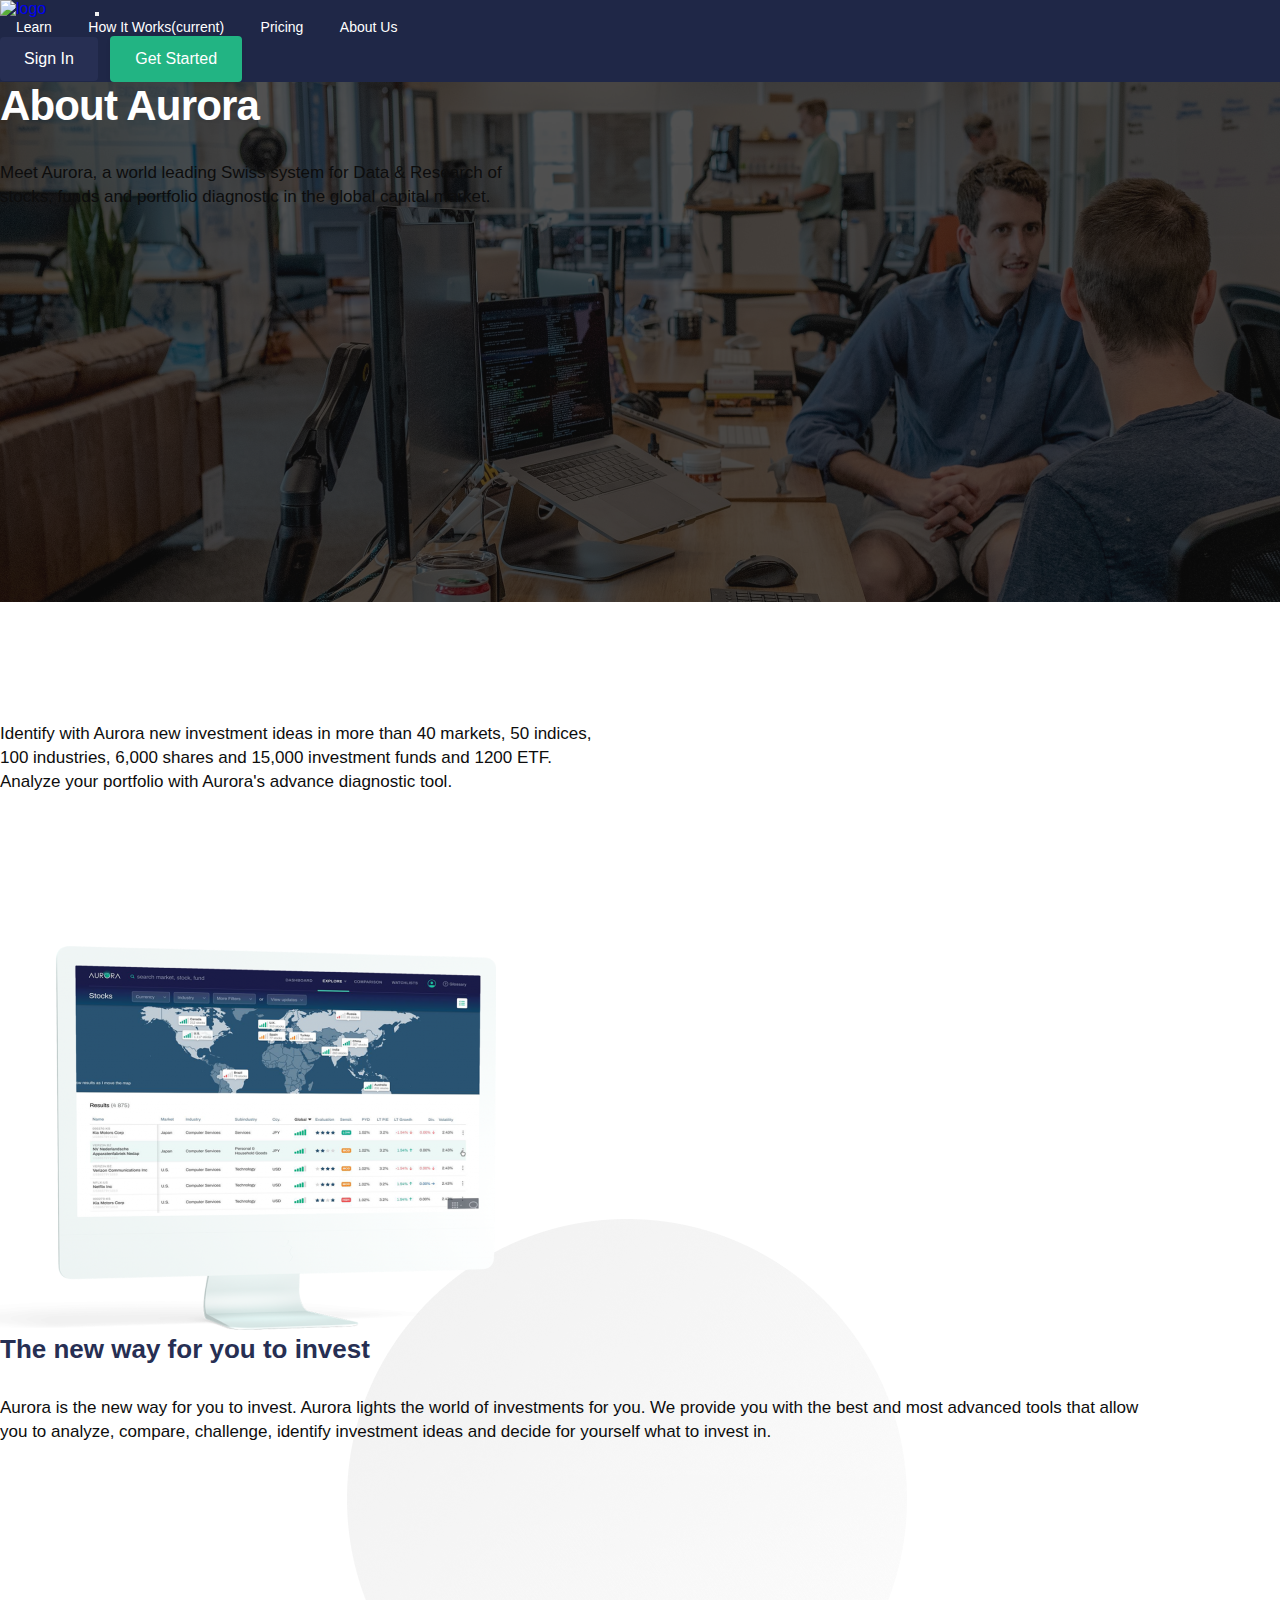
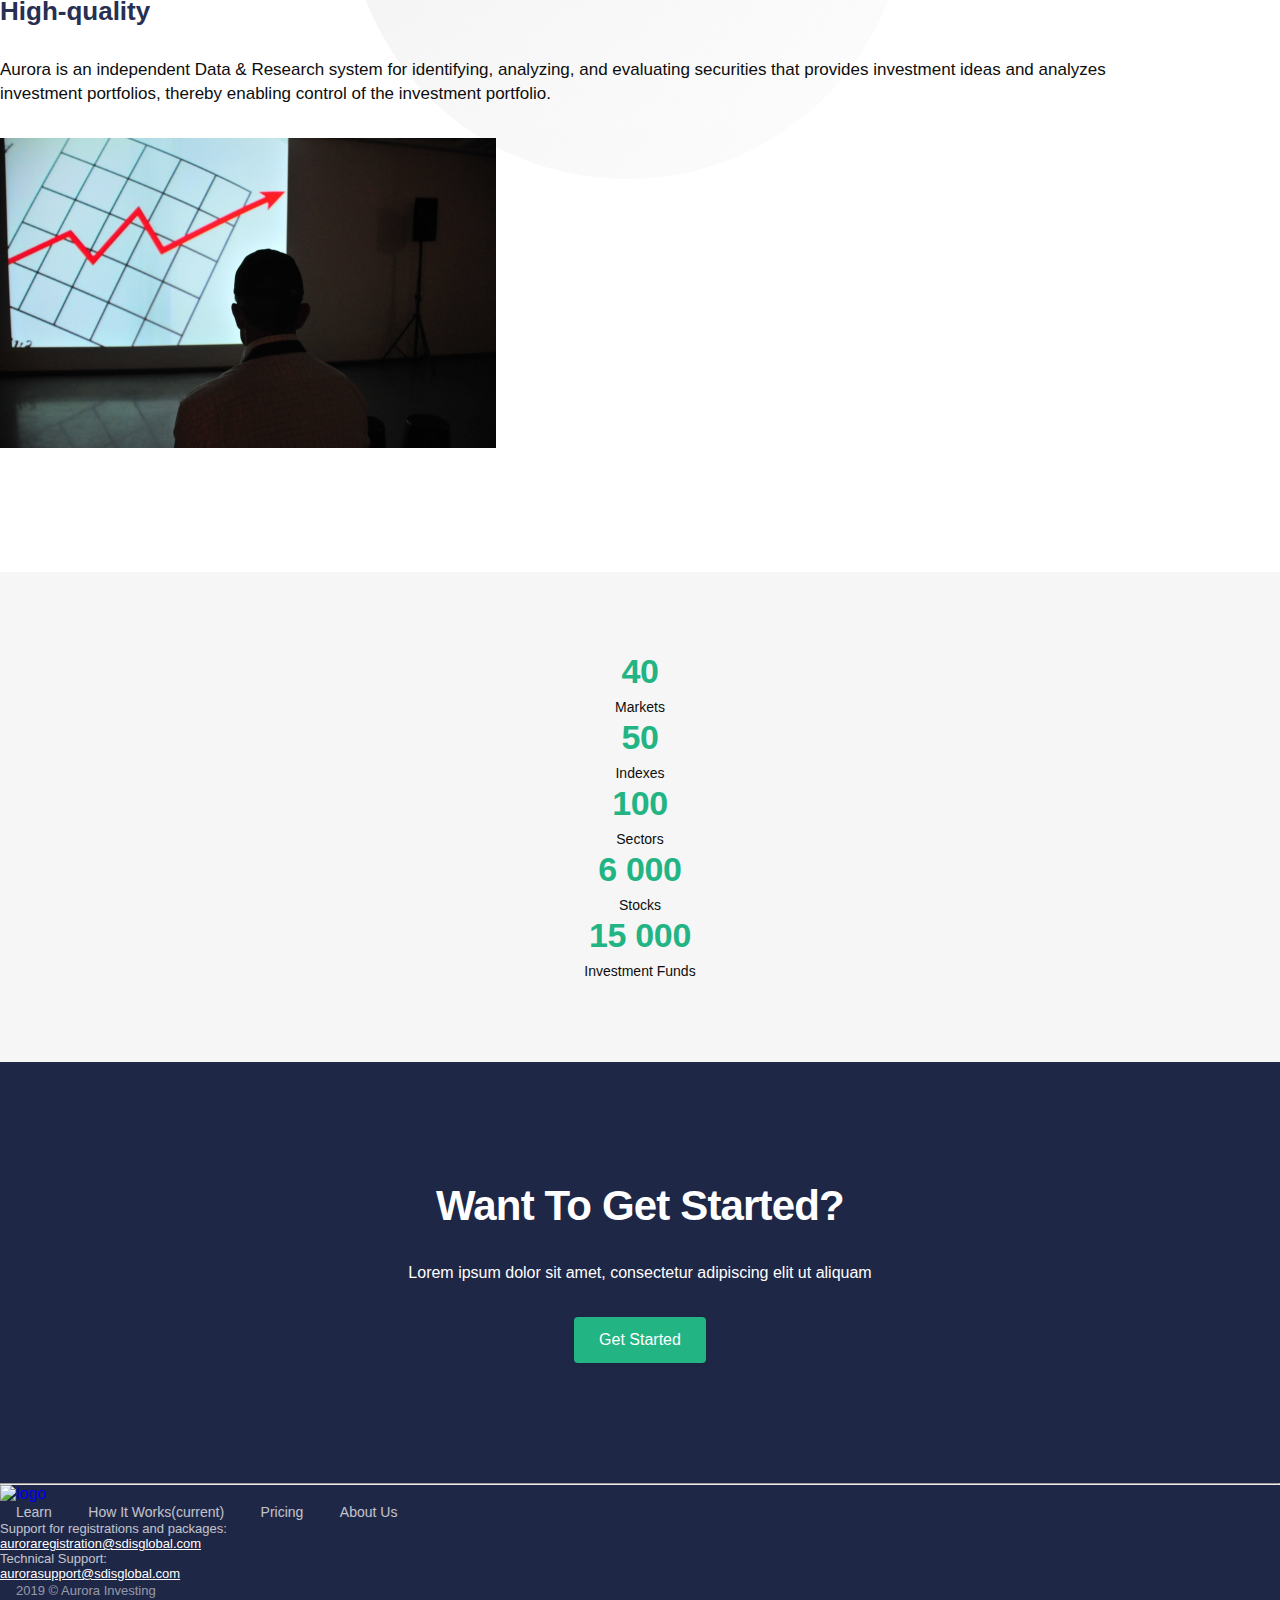
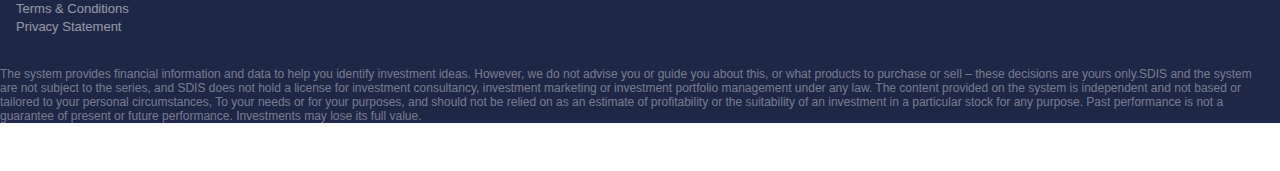
==== commit 056c1a52: "change footer design" ====
--- a/about.html
+++ b/about.html
@@ -21,10 +21,10 @@
                 </button>
                 <div class="collapse navbar-collapse" id="navbarNavAltMarkup">
                     <div class="navbar-nav">
+                        <a class="nav-item nav-link" href="#">Learn</a>
                         <a class="nav-item nav-link active" href="http://greatexpertdev.site/projects/aurora/howItWorks.html">How It Works<span class="sr-only">(current)</span></a>
+                        <a class="nav-item nav-link" href="http://greatexpertdev.site/projects/aurora/pricing.html">Pricing</a>
                         <a class="nav-item nav-link" href="http://greatexpertdev.site/projects/aurora/about.html">About Us</a>
-                        <a class="nav-item nav-link" href="http://greatexpertdev.site/projects/aurora/pricing.html">Pricing</a>
-                        <a class="nav-item nav-link" href="#">Learn</a>
                     </div>
                 </div>
 
@@ -130,20 +130,55 @@
         <section class="footer-section">
             <div class="navbar navbar-expand-lg navbar-dark bg_header_dark p-0">
                 <div class="container container1224">
-                    <a class="navbar-brand" href="http://greatexpertdev.site/projects/aurora">
-                        <img src="images/Logo/Aurora.png" alt="logo">
-                    </a>
-                    <div class="navbar-collapse justify-content-between">
-                        <div class="navbar-nav">
-                            <a class="nav-item nav-link active" href="http://greatexpertdev.site/projects/aurora/howItWorks.html">How It Works<span class="sr-only">(current)</span></a>
-                            <a class="nav-item nav-link opacity072" href="http://greatexpertdev.site/projects/aurora/about.html">About Us</a>
-                            <a class="nav-item nav-link opacity072" href="http://greatexpertdev.site/projects/aurora/pricing.html">Pricing</a>
-                            <a class="nav-item nav-link opacity072" href="#">Learn</a>
-                            <a class="nav-item nav-link opacity072" href="http://greatexpertdev.site/projects/aurora/terms.html">Terms & Conditions</a>
+                    <div class="d-flex flex-column">
+                        <div class="d-flex align-items-baseline m-b--32">
+                            <a class="navbar-brand" href="http://greatexpertdev.site/projects/aurora">
+                                <img src="images/Logo/Aurora.png" alt="logo">
+                            </a>
+                            <div class="d-flex justify-content-around flex-1">
+                                <div class="d-flex justify-content-around flex-column">
+                                    <a class="nav-item nav-link opacity072" href="#">Learn</a>
+                                    <a class="nav-item nav-link opacity072" href="http://greatexpertdev.site/projects/aurora/howItWorks.html">How It Works<span class="sr-only">(current)</span></a>
+                                    <a class="nav-item nav-link opacity072" href="http://greatexpertdev.site/projects/aurora/pricing.html">Pricing</a>
+                                    <a class="nav-item nav-link opacity072" href="http://greatexpertdev.site/projects/aurora/about.html">About Us</a>
+                                </div>
+                                <div class="fs-13">
+                                    <p class="text-white">
+                                        <span class="opacity072">Support for registrations and packages:</span>
+                                        <br>
+                                        <a href="mailto:auroraregistration@sdisglobal.com" target="_blank" class="text-white">
+                                            auroraregistration@sdisglobal.com
+                                        </a>
+                                    </p>
+                                    <p class="text-white">
+                                        <span class="opacity072">Technical Support:</span>
+                                        <br>
+                                        <a href="mailto:aurorasupport@sdisglobal.com" target="_blank" class="text-white">
+                                            aurorasupport@sdisglobal.com
+                                        </a>
+                                    </p>
+                                </div>
+                                <div class="d-flex flex-column opacity072 text-left">
+                                    <p><a href="" class="nav-item nav-link opacity072 fs-13">2019 © Aurora Investing</a></p>
+                                    <p>
+                                        <a class="nav-item nav-link opacity072 fs-13" href="http://greatexpertdev.site/projects/aurora/terms.html">Terms & Conditions</a>
+                                    </p>
+                                    <p>
+                                        <a class="nav-item nav-link opacity072 fs-13" href="#">Privacy Statement</a>
+                                    </p>
+                                </div>
+                            </div>
                         </div>
-                        <div class="d-flex opacity072">
-                            2019 © Aurora Investing
-                        </div>
+                        <p class="copyright-text m-b--48">
+                            The system provides financial information and data to help you identify investment ideas.
+                            However, we do not advise you or guide you about this, or what products to purchase or sell – these
+                            decisions are yours only.SDIS and the system are not subject to the series, and SDIS does not hold a license
+                            for investment consultancy, investment marketing or investment portfolio management under any law.
+                            The content provided on the system is independent and not based or tailored to your personal circumstances,
+                            To your needs or for your purposes, and should not be relied on as an estimate of profitability or the suitability
+                            of an investment in a particular stock for any purpose.
+                            Past performance is not a guarantee of present or future performance. Investments may lose its full value.
+                        </p>
                     </div>
                 </div>
             </div>
--- a/style.css
+++ b/style.css
@@ -406,6 +406,9 @@
 .flex-1 {
     flex: 1;
 }
+.fs-13 {
+    font-size: 13px!important;
+}
 .info_section--text h2 {
     font-family: 'Inter-Bold',sans-serif;
     /*font-size: 44px;*/
@@ -570,6 +573,11 @@
 .footer-section {
     background-color: #1F2747;
     color: #FFFFFF;
+}
+.footer-section .text-white a{
+    color: #FFFFFF!important;
+    text-decoration: underline;
+    opacity: 1!important;
 }
 .footer-section .navbar-brand {
     padding-top: 28px;
@@ -794,6 +802,11 @@
 button a{
     color: inherit;
 }
+.copyright-text {
+    font-size: 12px;
+    line-height: 14px;
+    color: rgba(255, 255, 255, 0.4);
+}
 
 @media (min-width: 1200px){
     .container1224 {
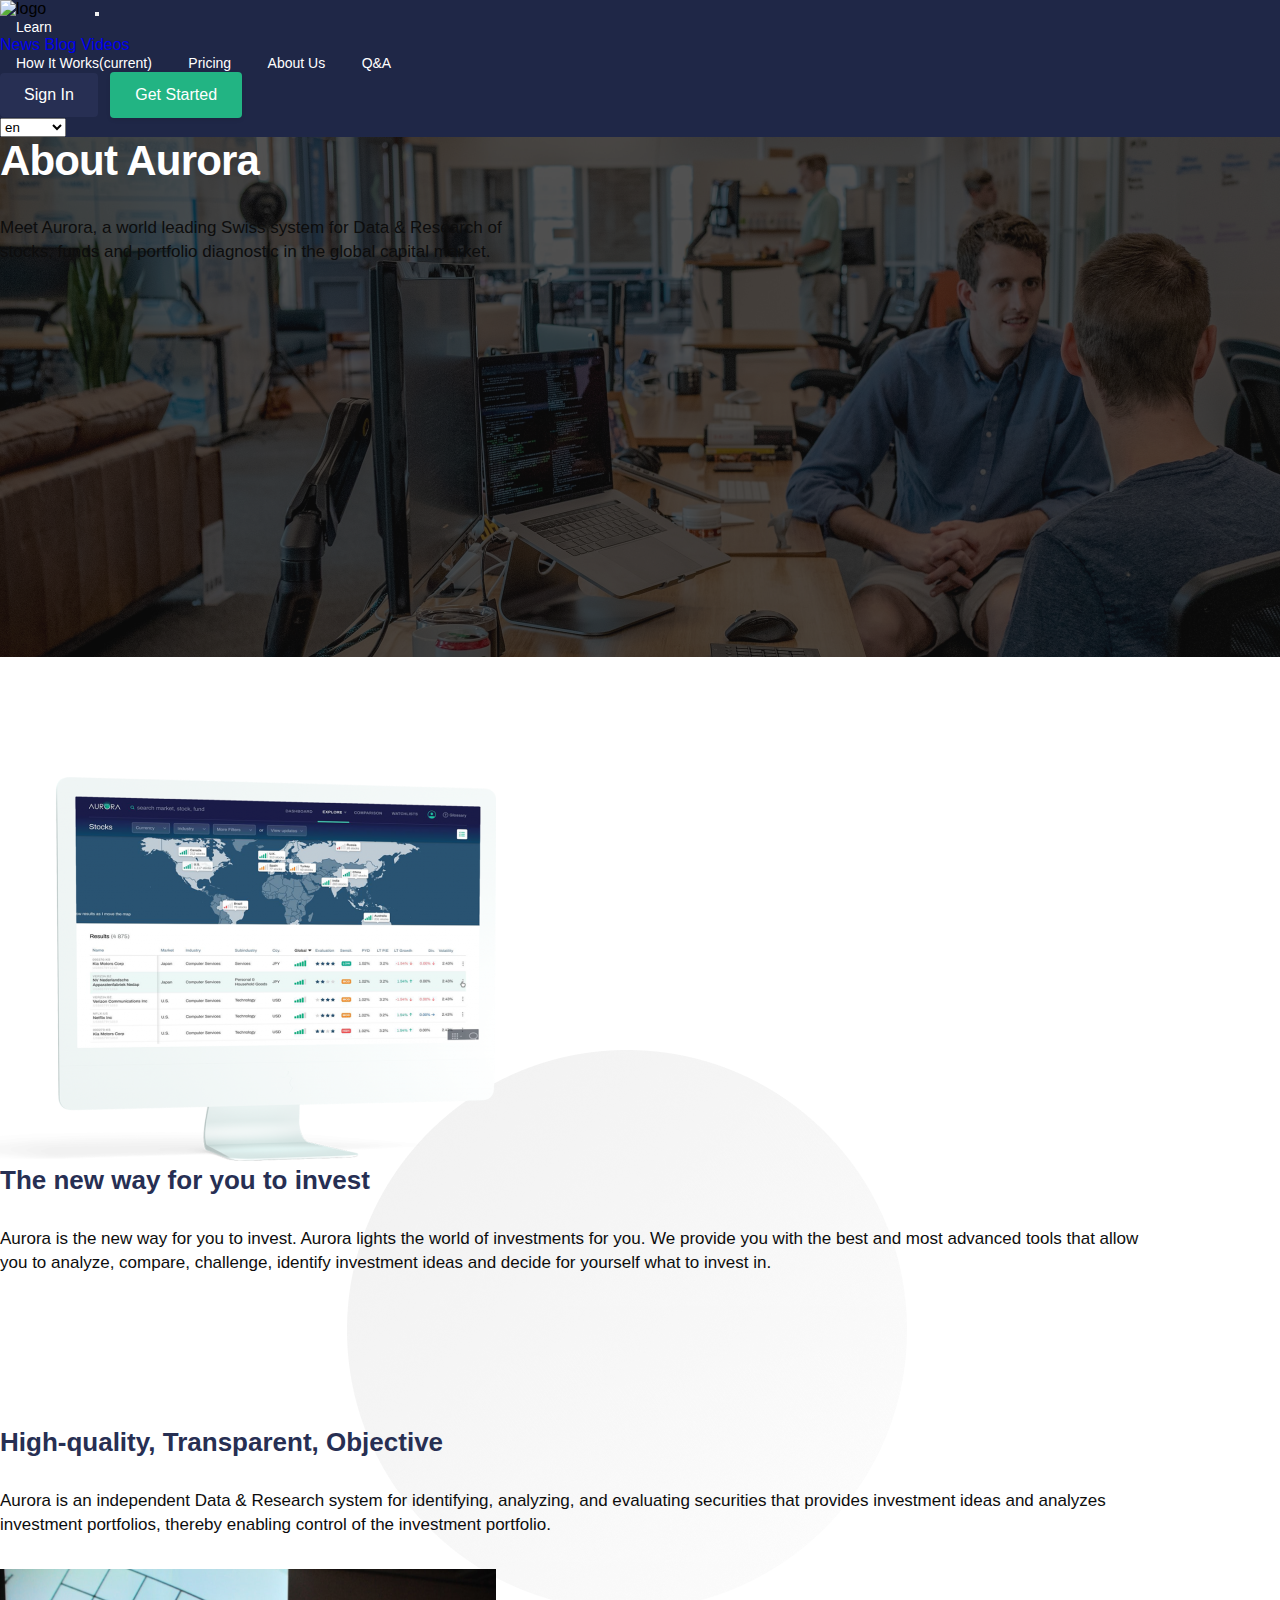
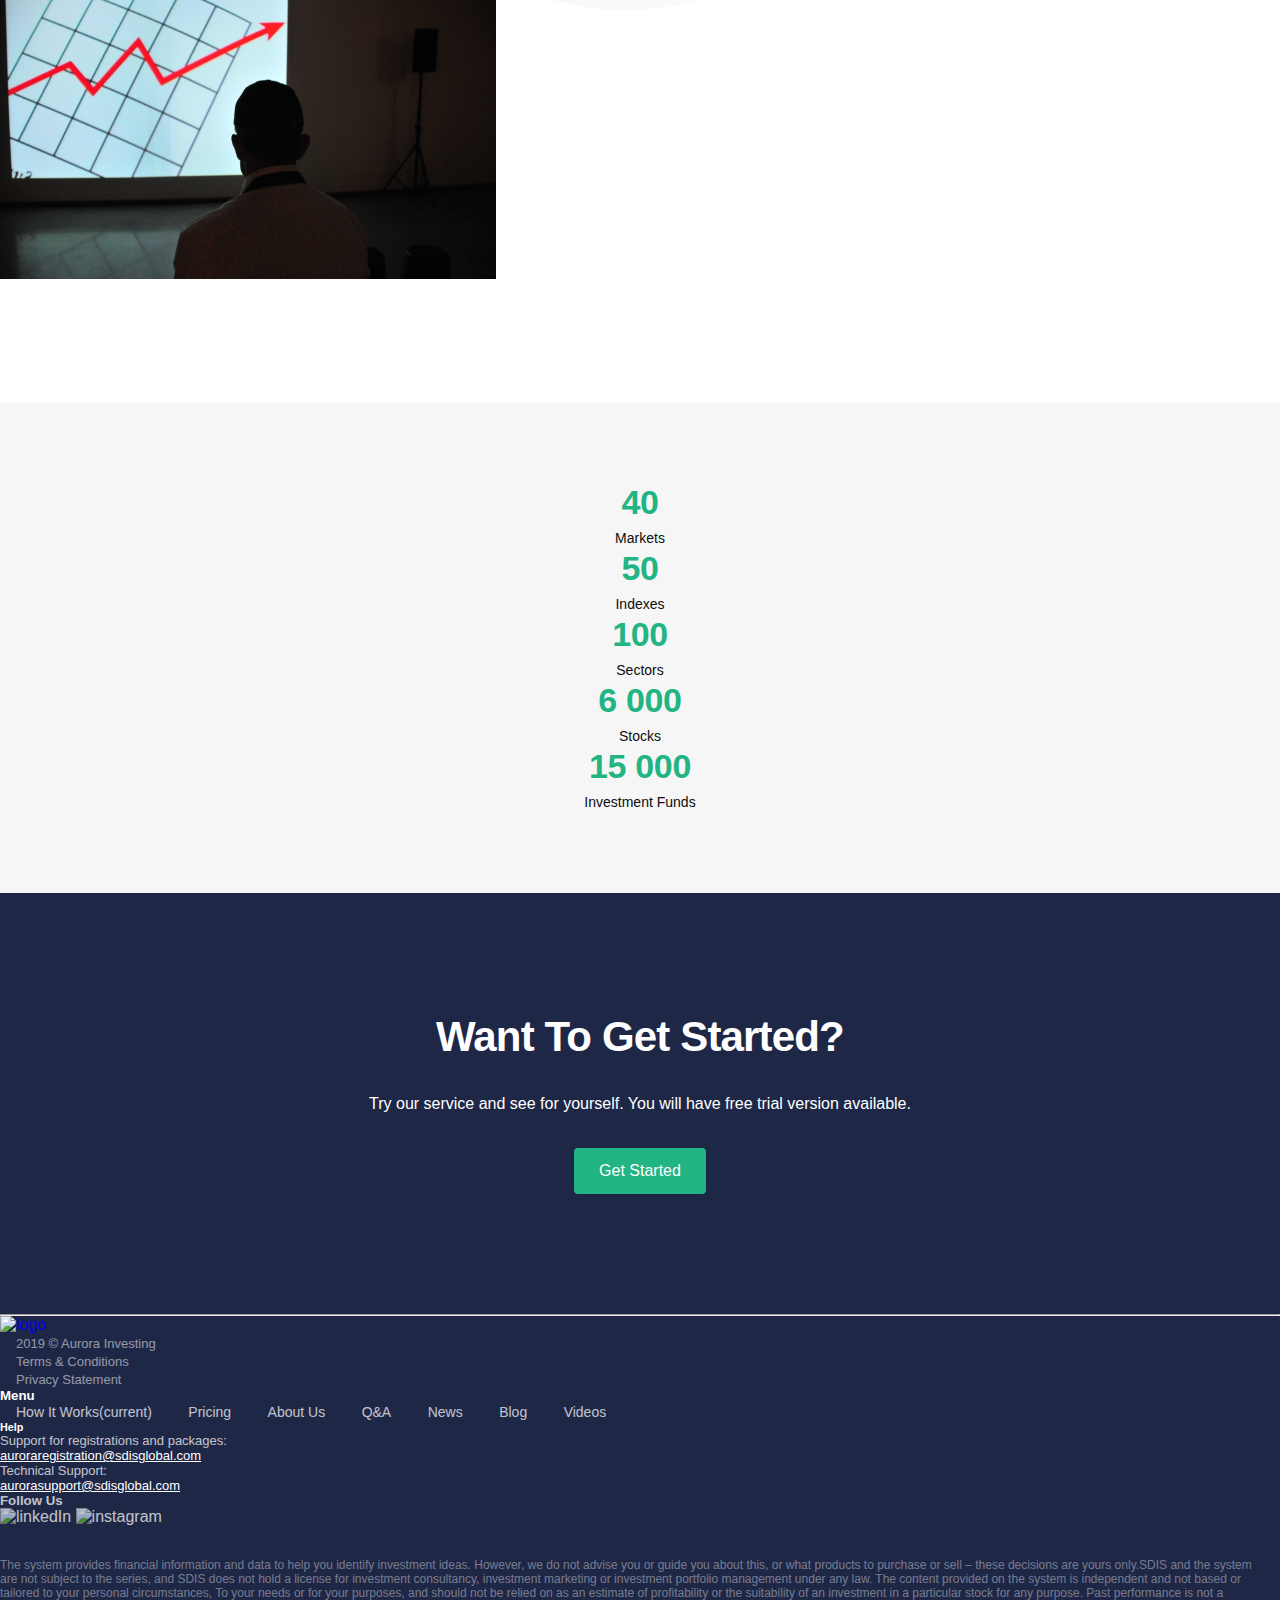
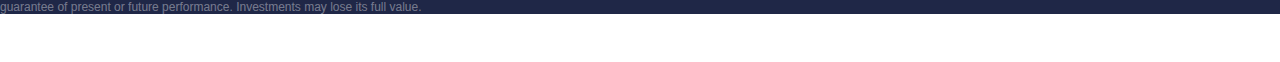
==== commit 61590f85: "changed text of about page" ====
--- a/about.html
+++ b/about.html
@@ -4,6 +4,8 @@
     <meta charset="utf-8">
     <meta name="viewport" content="width=device-width, initial-scale=1, shrink-to-fit=no">
 
+    <link rel="stylesheet" href="https://use.fontawesome.com/releases/v5.8.1/css/all.css"
+          integrity="sha384-50oBUHEmvpQ+1lW4y57PTFmhCaXp0ML5d60M1M7uH2+nqUivzIebhndOJK28anvf" crossorigin="anonymous" />
     <link rel="stylesheet" href="css/bootstrap.min.css">
     <link rel="stylesheet" href="style.css">
     <title>About</title>
@@ -21,41 +23,60 @@
                 </button>
                 <div class="collapse navbar-collapse" id="navbarNavAltMarkup">
                     <div class="navbar-nav">
-                        <a class="nav-item nav-link" href="#">Learn</a>
-                        <a class="nav-item nav-link active" href="http://greatexpertdev.site/projects/aurora/howItWorks.html">How It Works<span class="sr-only">(current)</span></a>
+                        <div class="dropdown show">
+                            <a class="nav-item nav-link dropdown-toggle" href="#" role="button" id="dropdownMenuLink" data-toggle="dropdown" aria-haspopup="true" aria-expanded="false">
+                                Learn <i class="fa fa-angle-down"></i>
+                            </a>
+                            <div class="dropdown-menu" aria-labelledby="dropdownMenuLink">
+                                <a class="dropdown-item" href="#">News</a>
+                                <a class="dropdown-item" href="#">Blog</a>
+                                <a class="dropdown-item" href="#">Videos</a>
+                            </div>
+                        </div>
+                        <!--                                <a class="nav-item nav-link" href="#">Learn</a>-->
+                        <a class="nav-item nav-link" href="http://greatexpertdev.site/projects/aurora/howItWorks.html">How It Works<span class="sr-only">(current)</span></a>
                         <a class="nav-item nav-link" href="http://greatexpertdev.site/projects/aurora/pricing.html">Pricing</a>
                         <a class="nav-item nav-link" href="http://greatexpertdev.site/projects/aurora/about.html">About Us</a>
+                        <a class="nav-item nav-link" href="http://greatexpertdev.site/projects/aurora/q&a.html">Q&A</a>
                     </div>
                 </div>
 
-                <div class="d-flex">
+                <div class="d-flex align-items-center">
+
                     <button class="btn_light_blue">
                         <a href="http://greatexpertdev.site/projects/aurora/signIn.html">Sign In</a>
                     </button>
                     <button class="btn_green">
                         <a href="http://greatexpertdev.site/projects/aurora/registration.html">Get Started</a>
                     </button>
+                    <div class="d-flex align-items-center ml-3">
+                        <select id="sel-lang" class="sel-lang">
+                            <option value="en">en</option>
+                            <option value="heb">hebrew</option>
+                        </select>
+                        <i class="fa fa-angle-down text-white"></i>
+                    </div>
                 </div>
             </div>
         </nav>
     </header>
     <main role="main">
-        <section class="about-header-section m-b--120">
+        <section class="about-header-section">
             <div class="d-flex justify-content-center align-items-center flex-column h-100">
                 <h1 class="title_h2-white">About Aurora</h1>
-                <p class="info_section--text--maxP text-white">Meet Aurora, a world leading Swiss system for Data & Research of
+                <p class="info_section--text--maxP text-white text-center">Meet Aurora, a world leading Swiss system for Data & Research of
                     <br> stocks, funds and portfolio diagnostic in the global capital market.</p>
             </div>
         </section>
         <section class="content-about">
             <div class="container container1224">
-                <div class="text-center">
-                    <p class="info_section--text--maxP">
-                        Identify with Aurora new investment ideas in more than 40 markets, 50 indices, <br> 100 industries,
-                        6,000 shares and 15,000 investment funds and 1200 ETF. <br>
-                        Analyze your portfolio with Aurora's advance diagnostic tool.
-                    </p>
-                </div>
+<!--                <div class="text-center">-->
+<!--                    <p class="info_section&#45;&#45;text&#45;&#45;maxP">-->
+<!--                        Identify with Aurora new investment ideas in more than 40 markets, 50 indices, <br> 100 industries,-->
+<!--                        6,000 shares and 15,000 investment funds and 1200 ETF. <br>-->
+<!--                        Analyze your portfolio with Aurora's advance diagnostic tool.-->
+<!--                    </p>-->
+<!--                </div>-->
                 <div class="bg-ellipse">
                     <div class="d-flex align-items-center p-tb--120 wrap">
                         <div class="col-12 col-md-6 p-0">
@@ -72,7 +93,7 @@
                     </div>
                     <div class="d-flex align-items-center p-b--120 wrap reverse">
                         <div class="col-12 col-md-6 text-left p-r--104">
-                            <h3 class="title_h3">High-quality</h3>
+                            <h3 class="title_h3">High-quality, Transparent, Objective </h3>
                             <p class="info_section--text--maxP">
                                 Aurora is an independent Data & Research system for identifying,
                                 analyzing, and evaluating securities that provides investment ideas and analyzes investment portfolios,
@@ -115,10 +136,10 @@
         <section class="get-start-section">
             <div class="container">
                 <h2 class="title_h2-white">Want To Get Started?</h2>
-                <p>Lorem ipsum dolor sit amet, consectetur adipiscing elit ut aliquam</p>
+                <p>Try our service and see for yourself. You will have free trial version available.</p>
                 <form action="">
                     <div>
-<!--                        <input type="email" class="aur-input" placeholder="E-mail">-->
+                        <!--                            <input type="email" class="aur-input" placeholder="E-mail">-->
                         <button class="btn_green">
                             <a href="http://greatexpertdev.site/projects/aurora/registration.html">Get Started</a>
                         </button>
@@ -130,19 +151,35 @@
         <section class="footer-section">
             <div class="navbar navbar-expand-lg navbar-dark bg_header_dark p-0">
                 <div class="container container1224">
-                    <div class="d-flex flex-column">
-                        <div class="d-flex align-items-baseline m-b--32">
-                            <a class="navbar-brand" href="http://greatexpertdev.site/projects/aurora">
-                                <img src="images/Logo/Aurora.png" alt="logo">
-                            </a>
-                            <div class="d-flex justify-content-around flex-1">
+                    <div class="d-flex flex-column p-t--28">
+                        <div class="d-flex  m-b--32">
+                            <div class="d-flex flex-column">
+                                <a class="m-b--52" href="http://greatexpertdev.site/projects/aurora">
+                                    <img src="images/Logo/Aurora.png" alt="logo">
+                                </a>
+                                <div class="d-flex flex-column opacity072 text-left">
+                                    <p><a href="" class="nav-item nav-link opacity072 fs-13 p-0">2019 © Aurora Investing</a></p>
+                                    <p>
+                                        <a class="nav-item nav-link opacity072 fs-13 p-0" href="http://greatexpertdev.site/projects/aurora/terms.html">Terms & Conditions</a>
+                                    </p>
+                                    <p>
+                                        <a class="nav-item nav-link opacity072 fs-13 p-0" href="#">Privacy Statement</a>
+                                    </p>
+                                </div>
+                            </div>
+                            <div class="d-flex justify-content-around flex-1 p-t--24">
                                 <div class="d-flex justify-content-around flex-column">
-                                    <a class="nav-item nav-link opacity072" href="#">Learn</a>
-                                    <a class="nav-item nav-link opacity072" href="http://greatexpertdev.site/projects/aurora/howItWorks.html">How It Works<span class="sr-only">(current)</span></a>
-                                    <a class="nav-item nav-link opacity072" href="http://greatexpertdev.site/projects/aurora/pricing.html">Pricing</a>
-                                    <a class="nav-item nav-link opacity072" href="http://greatexpertdev.site/projects/aurora/about.html">About Us</a>
+                                    <h5 class="green-title pl-3">Menu</h5>
+                                    <a class="nav-item nav-link opacity072 m-b--16" href="http://greatexpertdev.site/projects/aurora/howItWorks.html">How It Works<span class="sr-only">(current)</span></a>
+                                    <a class="nav-item nav-link opacity072 m-b--16" href="http://greatexpertdev.site/projects/aurora/pricing.html">Pricing</a>
+                                    <a class="nav-item nav-link opacity072 m-b--16" href="http://greatexpertdev.site/projects/aurora/about.html">About Us</a>
+                                    <a class="nav-item nav-link opacity072 m-b--16" href="http://greatexpertdev.site/projects/aurora/q&a.html">Q&A</a>
+                                    <a class="nav-item nav-link opacity072 m-b--16" href="#">News</a>
+                                    <a class="nav-item nav-link opacity072 m-b--16" href="#">Blog</a>
+                                    <a class="nav-item nav-link opacity072" href="#">Videos</a>
                                 </div>
                                 <div class="fs-13">
+                                    <h5 class="green-title">Help</h5>
                                     <p class="text-white">
                                         <span class="opacity072">Support for registrations and packages:</span>
                                         <br>
@@ -159,13 +196,11 @@
                                     </p>
                                 </div>
                                 <div class="d-flex flex-column opacity072 text-left">
-                                    <p><a href="" class="nav-item nav-link opacity072 fs-13">2019 © Aurora Investing</a></p>
-                                    <p>
-                                        <a class="nav-item nav-link opacity072 fs-13" href="http://greatexpertdev.site/projects/aurora/terms.html">Terms & Conditions</a>
-                                    </p>
-                                    <p>
-                                        <a class="nav-item nav-link opacity072 fs-13" href="#">Privacy Statement</a>
-                                    </p>
+                                    <h5 class="green-title">Follow Us</h5>
+                                    <div class="d-flex">
+                                        <img src="images/linked.png" alt="linkedIn" class="mr-2">
+                                        <img src="images/insta.png" alt="instagram">
+                                    </div>
                                 </div>
                             </div>
                         </div>
--- a/style.css
+++ b/style.css
@@ -30,6 +30,10 @@
 }
 a, a:hover, a:focus, a:visited {
     text-decoration: none;
+
+}
+a:hover, a:focus, a:visited {
+    color: inherit;
 }
 .title_h1 {
     font-family: 'Inter-Bold', sans-serif;
@@ -531,20 +535,6 @@
 }
 .method-col {
     padding: 0 36px;
-}
-.facts-section {
-    padding: 120px;
-    background-color: #FFFFFF;
-}
-.facts-section .aur_numbers{
-    padding: 0;
-    background-color: #FFFFFF;
-}
-.facts-section .aur_number{
-    text-align: left;
-}
-.facts-section .info_number{
-    text-align: left;
 }
 .get-start-section {
     padding: 120px;
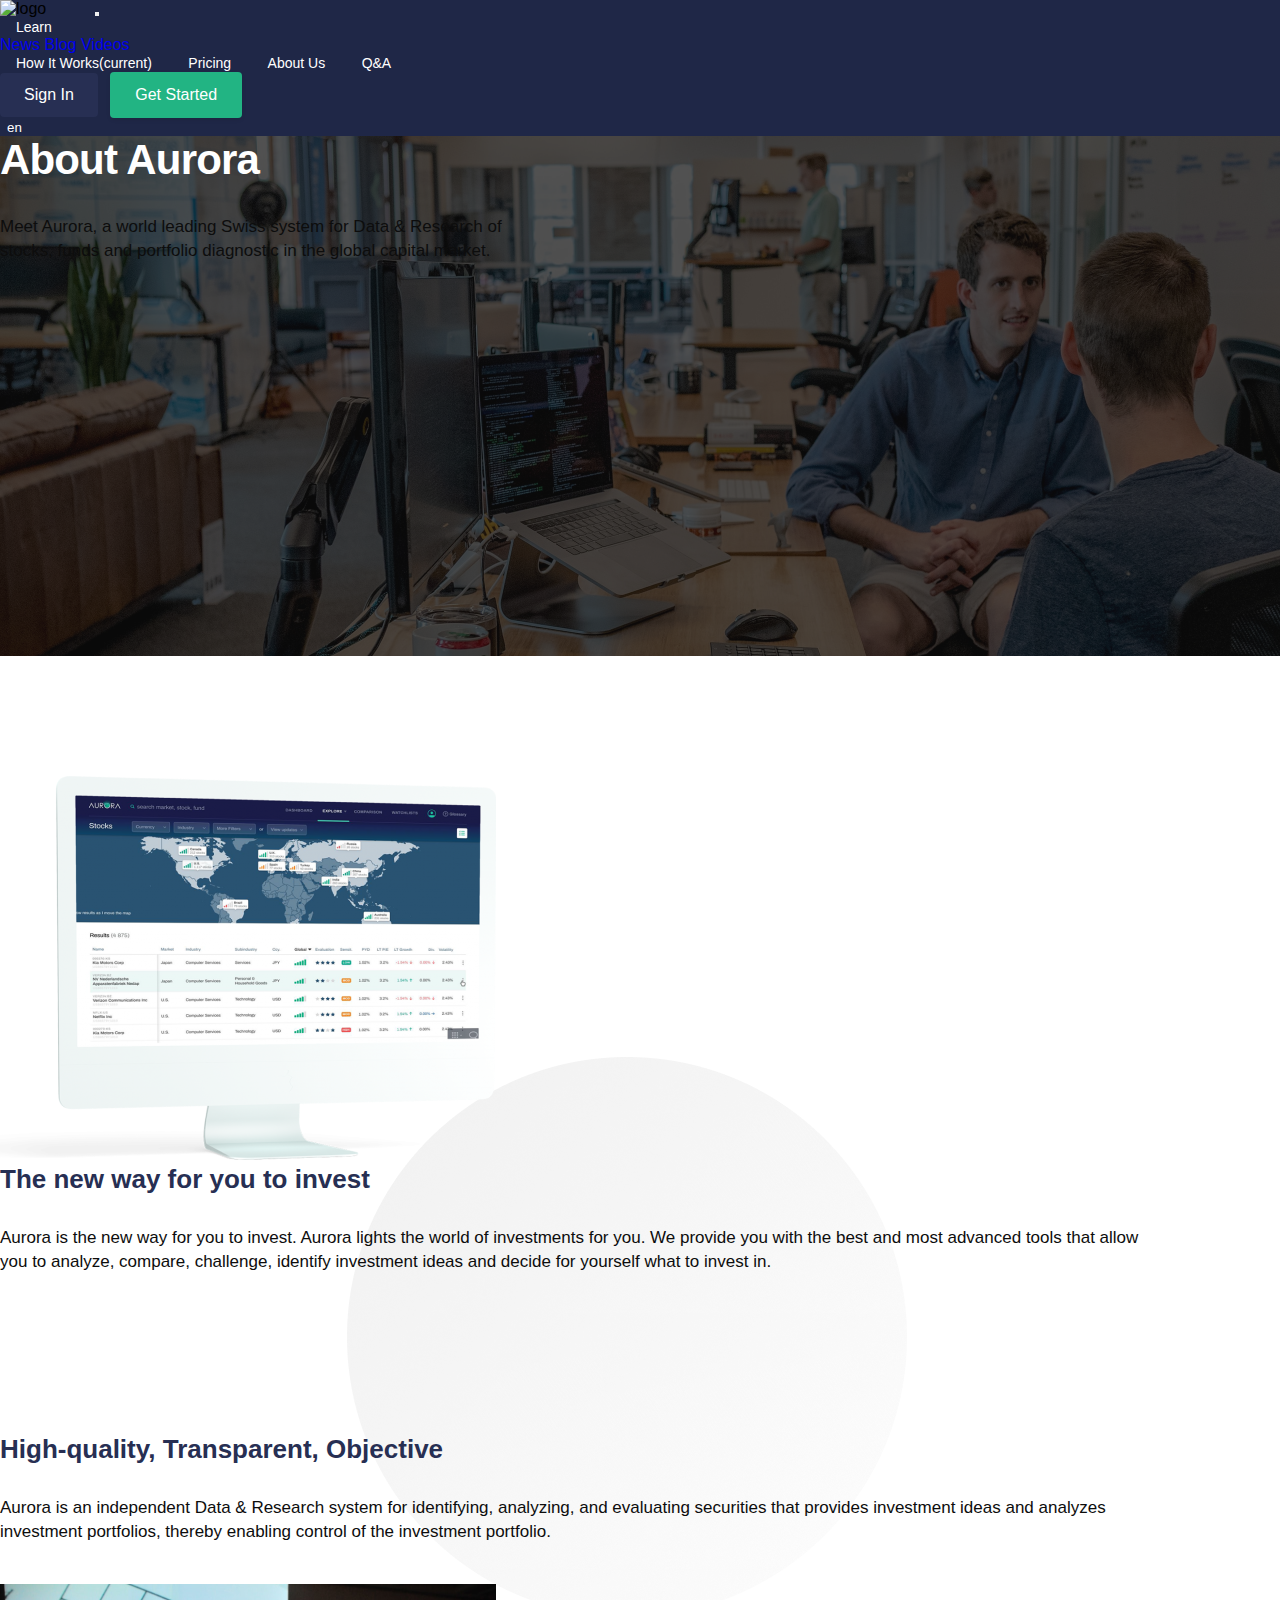
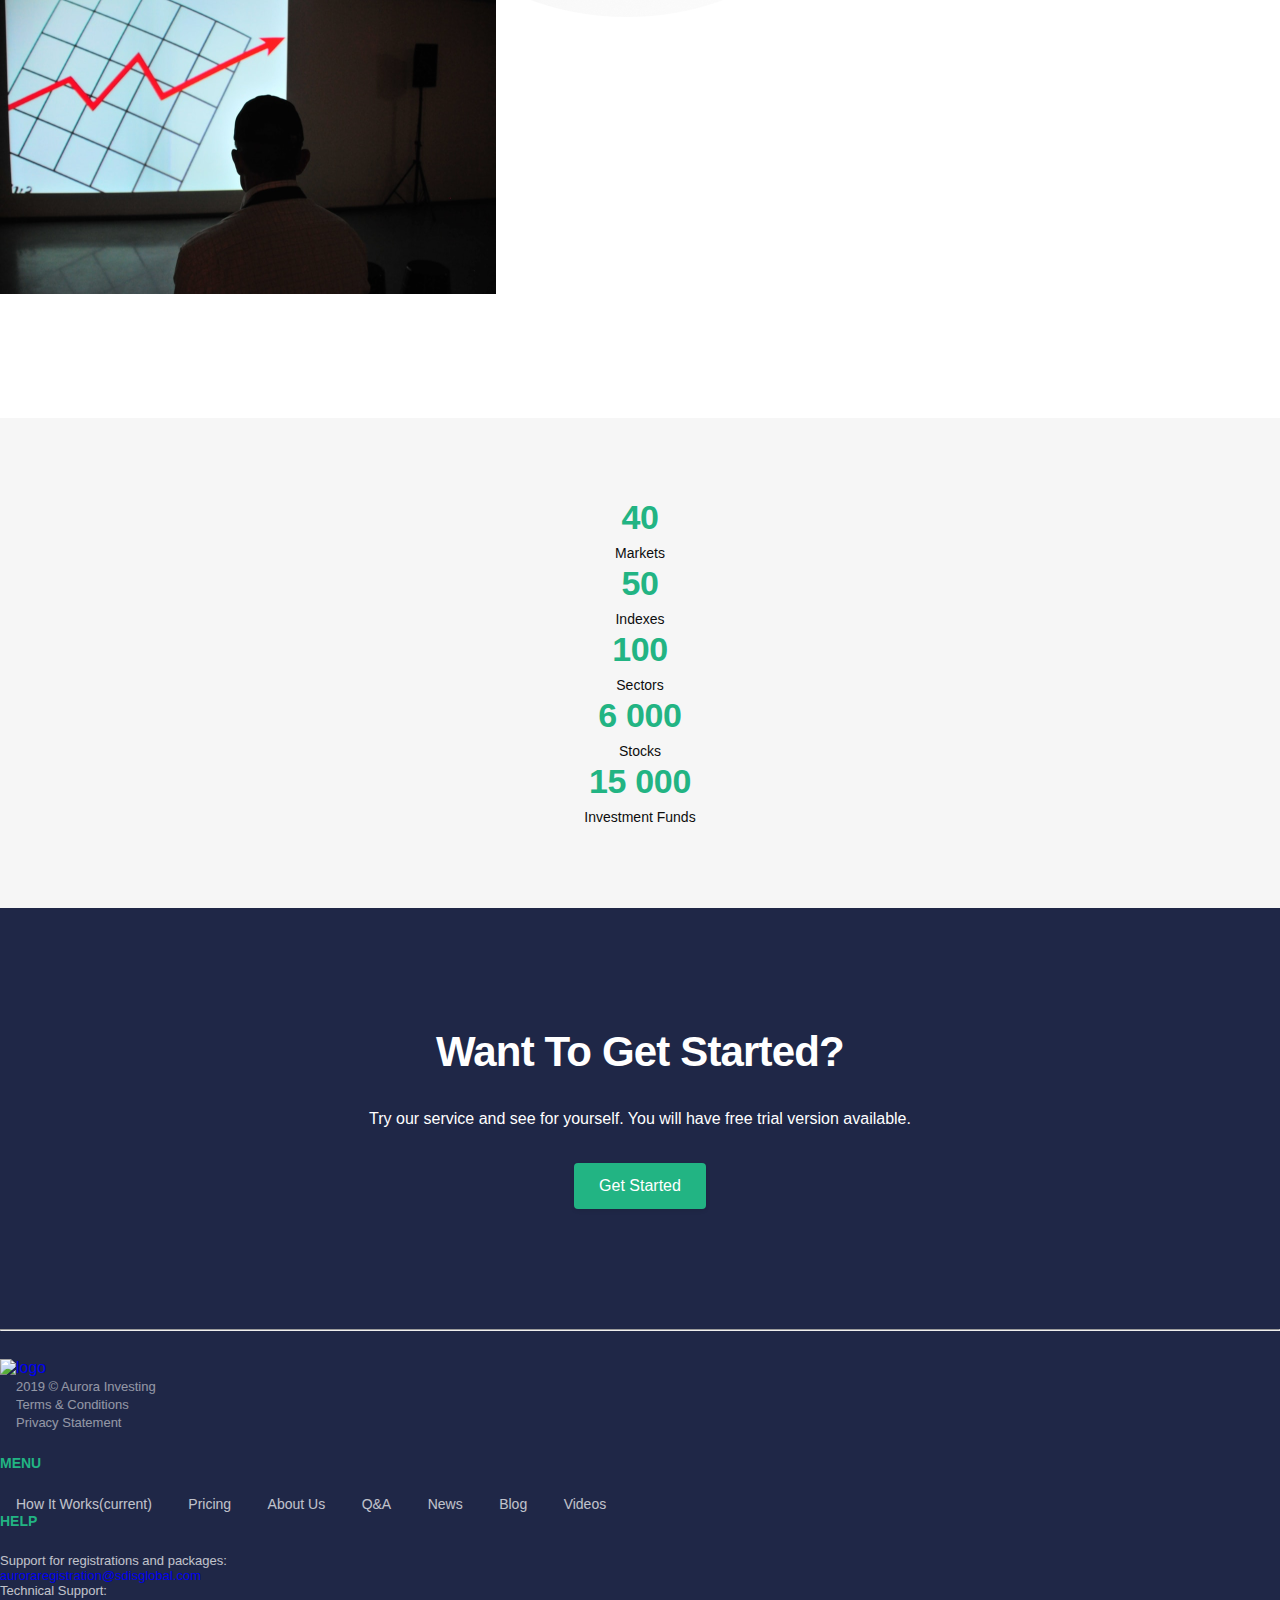
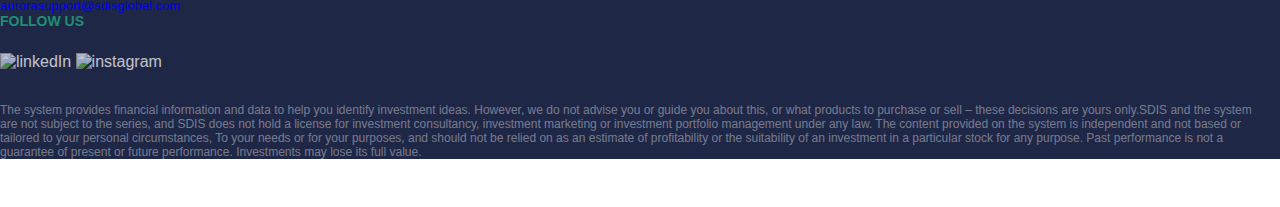
==== commit d49ccc14: "changed the style of pricing page and content of texts" ====
--- a/about.html
+++ b/about.html
@@ -70,13 +70,6 @@
         </section>
         <section class="content-about">
             <div class="container container1224">
-<!--                <div class="text-center">-->
-<!--                    <p class="info_section&#45;&#45;text&#45;&#45;maxP">-->
-<!--                        Identify with Aurora new investment ideas in more than 40 markets, 50 indices, <br> 100 industries,-->
-<!--                        6,000 shares and 15,000 investment funds and 1200 ETF. <br>-->
-<!--                        Analyze your portfolio with Aurora's advance diagnostic tool.-->
-<!--                    </p>-->
-<!--                </div>-->
                 <div class="bg-ellipse">
                     <div class="d-flex align-items-center p-tb--120 wrap">
                         <div class="col-12 col-md-6 p-0">
@@ -85,9 +78,10 @@
                         <div class="col-12 col-md-6 text-left p-r--104">
                             <h3 class="title_h3">The new way for you to invest</h3>
                             <p class="info_section--text--maxP">Aurora is the new way for you to invest.
-                                Aurora lights the world of investments for you. We provide you with the best and most
-                                advanced tools that allow you to analyze, compare, challenge, identify investment ideas
-                                and decide for yourself what to invest in.
+                                Aurora lights the world of investments for you.
+                                We provide you with the best and most advanced
+                                tools that allow you to analyze, compare, challenge,
+                                identify investment ideas and decide for yourself what to invest in.
                             </p>
                         </div>
                     </div>
--- a/style.css
+++ b/style.css
@@ -95,6 +95,10 @@
     color: #1F2747;
     margin-bottom: 24px;
 }
+.pricing-list .title_h4_min {
+    margin-bottom: 58px;
+    position: relative;
+}
 .body_aur {
     max-width: 1600px;
     width: 100%;
@@ -252,7 +256,7 @@
     outline: 0;
 }
 .header-content{
-    padding-top: 120px;
+    padding-top: 179px;
     background-color: transparent;
 }
 .info_aur {
@@ -269,7 +273,7 @@
     line-height: 47px;
     letter-spacing: -0.02em;
     color: #FFFFFF;
-    margin-bottom: 32px;
+    margin-bottom: 40px;
 }
 .info_aur p{
     font-weight: normal;
@@ -278,7 +282,7 @@
     font-size: 17px;
     line-height: 24px;
     color: #FFFFFF;
-    margin-bottom: 32px;
+    margin-bottom: 40px;
 }
 .aur_numbers {
     padding: 80px;
@@ -321,7 +325,7 @@
     padding-right: 188px;
 }
 .p-r--122 {
-    padding-right: 122px;
+    padding-right: 122px!important;
 }
 .p-r--230 {
     padding-right: 230px;
@@ -355,6 +359,15 @@
     padding-left: 90px;
     padding-right: 90px;
 }
+.p-t--120 {
+    padding-top: 120px;
+}
+.p-t--28 {
+    padding-top: 28px;
+}
+.p-t--24 {
+    padding-top: 24px;
+}
 .m-t--57 {
     margin-top: 57px;
 }
@@ -384,6 +397,9 @@
 }
 .m-b--48 {
     margin-bottom: 48px;
+}
+.m-b--52 {
+    margin-bottom: 52px;
 }
 .m-b--60 {
     margin-bottom: 60px;
@@ -421,7 +437,7 @@
     line-height: 47px;
     letter-spacing: -0.02em;
     color: #272F53;
-    margin-bottom: 32px;
+    margin-bottom: 40px;
 }
 .info_section--text h4 {
     font-family: 'Inter-Bold',sans-serif;
@@ -449,7 +465,7 @@
     font-size: 17px;
     line-height: 24px;
     color: #0D0D0D;
-    margin-bottom: 32px;
+    margin-bottom: 40px;
 }
 .info_section--text--minP {
     /*font-size: 16px;*/
@@ -463,6 +479,18 @@
     padding: 120px 0;
     background-color: #22B483;
     color: #FFFFFF;
+}
+.step-num {
+    width: 52px;
+    height: 52px;
+    border-radius: 50%;
+    background-color: #1F2747;
+    color: #FFFFFF;
+    text-align: center;
+    display: flex;
+    justify-content: center;
+    align-items: center;
+    margin: 0  auto 12px;
 }
 .steps-section h2{
     font-family: 'Inter-Bold',sans-serif;
@@ -560,20 +588,23 @@
 .aur-input::placeholder{
     color: #ffffff;
 }
+.bg-snow {
+    background-color: snow;
+}
 .footer-section {
     background-color: #1F2747;
     color: #FFFFFF;
 }
-.footer-section .text-white a{
-    color: #FFFFFF!important;
-    text-decoration: underline;
-    opacity: 1!important;
-}
-.footer-section .navbar-brand {
-    padding-top: 28px;
-    padding-bottom: 48px;
-    margin-right: 44px;
-}
+/*.footer-section .text-white a{*/
+/*    color: #FFFFFF!important;*/
+/*    text-decoration: underline;*/
+/*    opacity: 1!important;*/
+/*}*/
+/*.footer-section .navbar-brand {*/
+/*    padding-top: 28px;*/
+/*    padding-bottom: 48px;*/
+/*    margin-right: 44px;*/
+/*}*/
 .opacity072 {
     opacity: 0.72;
 }
@@ -667,6 +698,15 @@
     box-sizing: border-box;
     box-shadow: 0 12px 48px rgba(13, 13, 13, 0.12);
     border-radius: 4px;
+    margin: 0 10px;
+}
+.pricing-list .info_section--text--minP {
+    margin-bottom: 32px;
+    text-transform: uppercase;
+    color: #0D0D0D;
+    font-size: 12px;
+    line-height: 14px;
+    margin-top: 12px;
 }
 .pricing-list--ul .list-item {
     font-size: 16px;
@@ -686,6 +726,32 @@
 }
 .pricing-list--ul .list-item.active .fa-check{
     color: #22B483;
+}
+.popular-div {
+    position: relative;
+}
+.popular-div:after {
+    font-family: 'Inter-Bold', sans-serif;
+    content: 'MOST POPULAR';
+    position: absolute;
+    top: 0;
+    left: 0;
+    right: 0;
+    width: 96px;
+    height: 19px;
+    border-radius: 0 0 3px 3px;
+    background-color: #E0463E;
+    color: #FFFFFF;
+    font-size: 10px;
+    line-height: 19px;
+    text-align: center;
+    margin: 0 auto;
+}
+.help-text {
+    position: absolute;
+    top: -30px;
+    left: 0;
+    right: 0;
 }
 
 
@@ -797,6 +863,59 @@
     line-height: 14px;
     color: rgba(255, 255, 255, 0.4);
 }
+.free_btn {
+    /*margin-top: 32px;*/
+    padding: 11px 24px;
+    width: 100%;
+    text-align: center;
+    border: 1px solid #22B483;
+    background-color: transparent;
+    border-radius: 6px;
+    font-weight: 500;
+    text-transform: uppercase;
+    margin-bottom: 0;
+    outline: none;
+}
+.free_btn:focus {
+    outline: none;
+}
+.free_btn:hover {
+    background-color: #22B483;
+    color: #FFFFFF!important;
+}
+.dropdown-menu {
+    min-width: 5rem;
+}
+.dropdown-toggle:after {
+    display: none;
+}
+select::-ms-expand {
+    display: none;
+}
+select {
+    -webkit-appearance: none;
+    -moz-appearance: none;
+}
+select:after {
+    content: '>';
+  transform: rotate(-90deg);
+}
+.sel-lang {
+    background-color: #1F2747;
+    color: #fff;
+    border: none;
+    outline: none;
+    text-align: center;
+    width: 29px;
+}
+.green-title {
+    font-family: 'Inter-Regular', sans-serif;
+    font-size: 14px;
+    line-height: 16px;
+    text-transform: uppercase;
+    color: #22B483;
+    margin-bottom: 24px;
+}
 
 @media (min-width: 1200px){
     .container1224 {
@@ -835,7 +954,7 @@
         padding-left: 30px;
     }
     .p-r--122 {
-        padding-right: 30px;
+        padding-right: 30px!important;
     }
 }
 @media screen and (max-width: 768px) {
